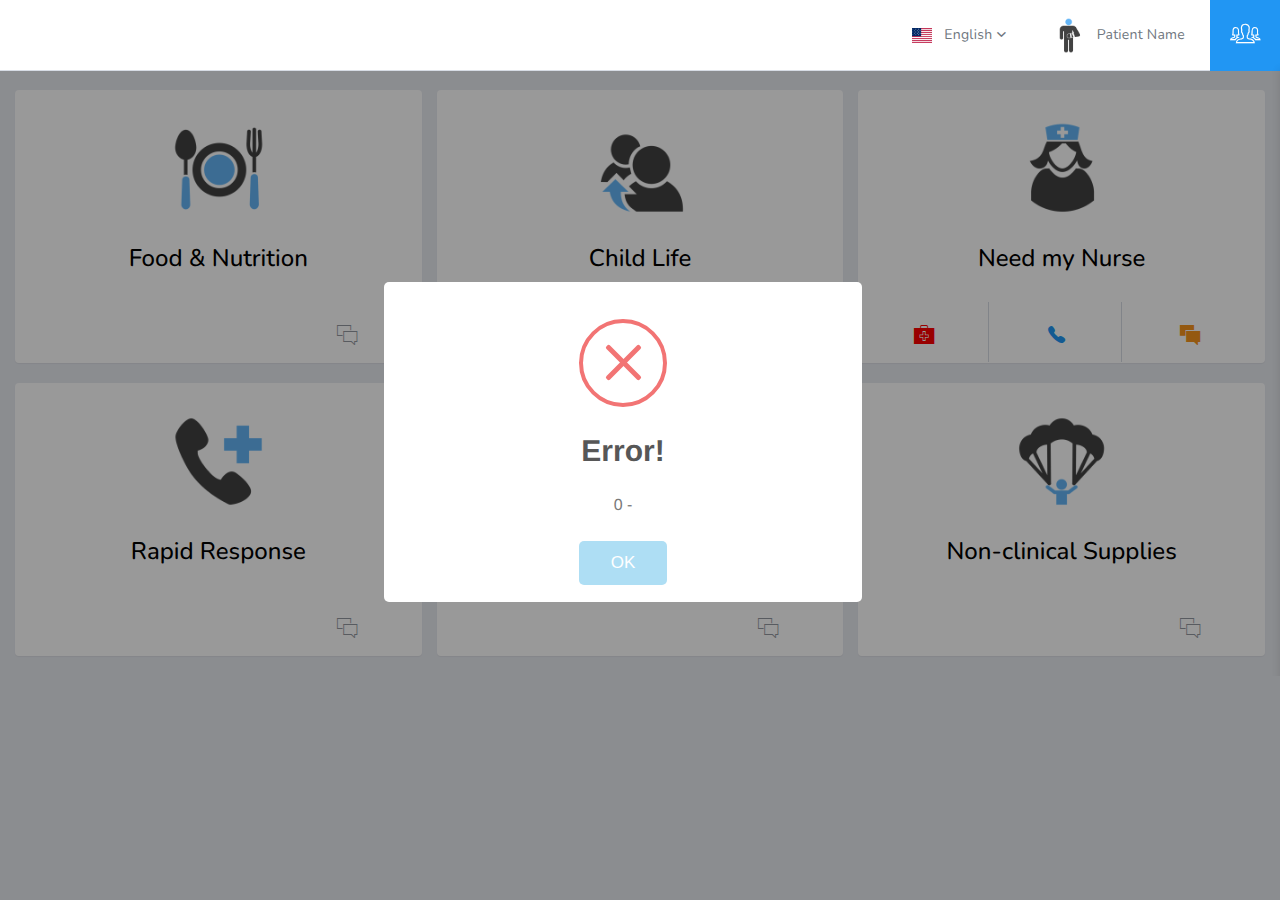
==== src/main/webapp/index.html @ 3b022848 "Patient Bracelet" ====
<!DOCTYPE html>
<html lang="en">
<head>
  <meta charset="utf-8">
  <meta http-equiv="X-UA-Compatible" content="IE=edge"> 
  <meta name="viewport" content="width=device-width, initial-scale=1, maximum-scale=1, user-scalable=0"/> <!--320-->

  <title>HLS App</title>

  <!-- <link rel="shortcut icon" href="images/favicon.ico" type="image/x-icon">
  <link rel="icon" href="images/favicon.ico" type="image/x-icon"> -->
  <!-- Bootstrap CSS -->

  
        <!-- Hammer reload -->
          <script>
            // setInterval(function(){
            //   try {
            //     if(typeof ws != 'undefined' && ws.readyState == 1){return true;}
            //     ws = new WebSocket('ws://'+(location.host || 'localhost').split(':')[0]+':35353')
            //     ws.onopen = function(){ws.onclose = function(){document.location.reload()}}
            //     ws.onmessage = function(){
            //       var links = document.getElementsByTagName('link'); 
            //         for (var i = 0; i < links.length;i++) { 
            //         var link = links[i]; 
            //         if (link.rel === 'stylesheet' && !link.href.match(/typekit/)) { 
            //           href = link.href.replace(/((&|\?)hammer=)[^&]+/,''); 
            //           link.href = href + (href.indexOf('?')>=0?'&':'?') + 'hammer='+(new Date().valueOf());
            //         }
            //       }
            //     }
            //   }catch(e){}
            // }, 1000)
          </script>
        <!-- /Hammer reload -->
      

<link rel='stylesheet' href='assets/css/bootstrap.min.css'>
<link rel='stylesheet' href='assets/css/material.css'>
<link rel='stylesheet' href='assets/css/style.css'>
<link rel='stylesheet' href='assets/css/sweet-alerts/sweetalert.css'>
<link rel='stylesheet' href='assets/css/override.css'>

  <script src='assets/js/jquery.js'></script>
<script src='assets/js/app.js'></script>
  <script>
    jQuery(window).load(function () {
      $('.piluku-preloader').addClass('hidden');
    });
  </script>
</head>
<body class="" >
  <div class="piluku-preloader text-center">
  <!-- <div class="progress">
      <div class="indeterminate"></div>
  </div> -->
  <div class="loader">Loading...</div>
</div>
<div class="wrapper fixed-top-bar">

  

<!-- left-bar -->
<!-- -->
<div class="content no-bar" id="content">
	
	<div class="overlay"></div>			
	
	<div class="top-bar">
		<nav class="navbar navbar-default top-bar navbar-fixed-top">
			<ul class="nav navbar-nav navbar-right top-elements">
				<li class="piluku-dropdown dropdown ">

					<a href="#"><span class="avatar-holder"><img src="images/patient-bracelet.png" alt=""></span></a>
				</li>
				<li class="piluku-dropdown dropdown">
					<a href="#" class="dropdown-toggle" data-toggle="dropdown" role="button" aria-expanded="false"><img class="flag_img" src="assets/images/flags/usa.png" alt=""> English<span class="drop-icon"><i class="ion ion-chevron-down"></i></span>
					</a>
					<ul class="dropdown-menu dropdown-piluku-menu  animated fadeInUp wow language-drop neat_drop animated" data-wow-duration="1500ms" role="menu" style="visibility: visible; animation-duration: 1500ms; animation-name: fadeInUp;">
						<li>
							<a href="#"><img class="flag_img" src="assets/images/flags/gm.gif" alt="flags"> German</a>
						</li>
						<li>
							<a href="#"><img class="flag_img" src="assets/images/flags/mexico.jpg" alt="flags">Spanish</a>
						</li>
					</ul>
				</li>

				<li class="piluku-dropdown dropdown">
        
						<ul class="dropdown-menu dropdown-piluku-menu  animated fadeInUp wow notification-drop neat_drop dropdown-right animated" data-wow-duration="1500ms" role="menu" style="visibility: visible; animation-duration: 1500ms; animation-name: fadeInUp;">
							<li>
								<a href="profile.html">
									<div class="hexagon danger">
										<span><i class="ion-ios-alarm-outline"></i></span>
									</div>
									<span class="text_info"> Take your medicine</span>
									<span class="time_info">3:30am</span>
								</a>
							</li>
							<li>
								<a href="profile.html">
									<div class="hexagon success">
										<span><i class="ion-ios-body-outline"></i></span>
									</div>
									<span class="text_info"> Nurse Jackie visited</span>
									<span class="time_info">4:30am</span>
								</a>
							</li>
							<li>
								<a href="profile.html">
									<div class="hexagon warning">
										<span><i class="ion-ios-cart-outline"></i></span>
									</div>
									<span class="text_info"> Breakfast is ready</span>
									<span class="time_info">6:07am</span>
								</a>
							</li>
							<li>
								<a href="profile.html">
									<div class="hexagon info">
										<span><i class="ion-ios-calendar-outline"></i></span>
									</div>
									<span class="text_info"> Reminder to take medicine</span>
									<span class="time_info">3:30pm</span>
								</a>
							</li>
							<li>
								<a href="profile.html">
									<div class="outline-hexagon">
										<span><i class="ion-ios-checkmark-outline"></i></span>
									</div>
									<span class="text_info"> Checkout paperwork</span>
									<span class="time_info">1:30pm</span>
								</a>
							</li>
							<li>
								<a href="profile.html" class="last_info">See all notifications</a>
							</li>
		
						</ul>
					</li>
			
				<li class="piluku-dropdown dropdown ">
					<!-- @todo Change design here, its bit of odd or not upto usable -->

					<a href="#" class="dropdown-toggle avatar_width" data-toggle="dropdown" role="button" aria-expanded="true"><span class="avatar-holder"><img src="images/patient.png" alt=""></span><span class="avatar_info">Patient Name</span><span class="drop-icon"><!-- <i class="ion ion-chevron-down"></i> --></span></a>
					<ul class="dropdown-menu dropdown-piluku-menu  animated fadeInUp wow avatar_drop neat_drop dropdown-right animated" data-wow-duration="1500ms" role="menu" style="visibility: visible; animation-duration: 1500ms; -webkit-animation-duration: 1500ms; animation-name: fadeInUp; -webkit-animation-name: fadeInUp;">
						<li>
							<a href="profile.html"> <i class="ion-android-settings"></i>Settings</a>
						</li>
						<li>
							<a href="lock-screen.html" class="logout_button"><i class="ion-power"></i>Logout</a>
						</li>   
					</ul>
				</li>
				
			<li class="chat_btn">
				<a href="#" class="right-bar-toggle flatRed">
					<i class="ion-ios-people-outline"></i>                              
				</a>
			</li>				
				
				
			</ul>
		</nav>		
	</div>
	
	<div class="main-content" id="main-content">
		<!-- Write your HTML! -->


	</div>

</div>  

	<!-- RIGHT BAR -->

	<div class="side-bar right-bar ">
		<div class="contacts">
			<div class="col col-md-12">
				<ul class="tabs">
					<li class="tab col-md-3"><a href="#test1" class="active">Chat</a></li>
					<li class="tab col-md-3"><a href="#test2">Settings</a></li>
					<li class="tab col-md-3"><a href="#test3">Messages</a></li>
				</ul>
			</div>
			<div class="content-holder">
				<div id="test1" class="col-md-12 no_padding">					
					<div class="panel-body no_padding">
						<div class="panel-group piluku-accordion piluku-accordion-two" id="accordionOne" role="tablist" aria-multiselectable="true">
							<div class="panel panel-default">
								<div class="panel-heading" role="tab" id="headingModalOne">
									<h4 class="panel-title">
										<a class="collapsed" data-toggle="collapse" data-parent="#accordionOne" href="#collapseModalOne" aria-expanded="true" aria-controls="collapseOne">
											Online <i class="chevron ti-angle-down"></i>
										</a>
									</h4>
								</div>
								<div id="collapseModalOne" class="panel-collapse collapse in" role="tabpanel" aria-labelledby="headingOne">
									<div class="panel-body no_padding">
										<ul class="list-group contacts-list">
											<li class="list-group-item">
												<a href="#">
													<div class="avatar">
														<img src="assets/images/avatar/one.png" alt="">
													</div>
													<span class="name">Nurse Jackie</span>
													<i class="ion ion-record online"></i>
												</a>
											</li>
											<li class="list-group-item">
												<a href="#">
													<div class="avatar">
														<img src="assets/images/avatar/two.png" alt="">
													</div>
													<span class="name">Nurse Peter</span>
													<i class="ion ion-record online"></i>
												</a>
											</li>
											<li class="list-group-item">
												<a href="#">
													<div class="avatar">
														<img src="assets/images/avatar/three.png" alt="">
													</div>
													<span class="name">Nurse Jake</span>
													<i class="ion ion-record online"></i>
												</a>
											</li>
											<li class="list-group-item">
												<a href="#">
													<div class="avatar">
														<img src="assets/images/avatar/four.png" alt="">
													</div>
													<span class="name">Nurse Mary</span>
													<i class="ion ion-record online"></i>
												</a>
											</li>
										</ul>	
									</div>
								</div>
							</div>
							<div class="panel panel-default">
								<div class="panel-heading" role="tab" id="headingModalTwo">
									<h4 class="panel-title">
										<a data-toggle="collapse" data-parent="#accordionOne" href="#collapseModalTwo" aria-expanded="false" aria-controls="collapseTwo">
											offline
										</a>
									</h4>
								</div>
								<div id="collapseModalTwo" class="panel-collapse collapse " role="tabpanel" aria-labelledby="headingTwo">
									
									<div class="panel-body no_padding">
										<ul class="list-group contacts-list">
											<li class="list-group-item">
												<a href="#">
													<div class="avatar">
														<img src="assets/images/avatar/one.png" alt="">
													</div>
													<span class="name">Nurse Smith</span>
													<i class="ion ion-record offline"></i>
												</a>
											</li>
											<li class="list-group-item">
												<a href="#">
													<div class="avatar">
														<img src="assets/images/avatar/two.png" alt="">
													</div>
													<span class="name">Nurse Williams</span>
													<i class="ion ion-record offline"></i>
												</a>
											</li>
											<li class="list-group-item">
												<a href="#">
													<div class="avatar">
														<img src="assets/images/avatar/three.png" alt="">
													</div>
													<span class="name">Nurse Roberts</span>
													<i class="ion ion-record offline"></i>
												</a>
											</li>
										</ul>	
									</div>
									
								</div>
							</div>
							<div class="panel panel-default">
								<div class="panel-heading" role="tab" id="headingModalThree">
									<h4 class="panel-title">
										<a class="collapsed" data-toggle="collapse" data-parent="#accordionOne" href="#collapseModalThree" aria-expanded="false" aria-controls="collapseThree">
											Away
										</a>
									</h4>
								</div>
								<div id="collapseModalThree" class="panel-collapse collapse" role="tabpanel" aria-labelledby="headingThree">									
									<div class="panel-body no_padding">
										<ul class="list-group contacts-list">
											<li class="list-group-item">
												<a href="#">
													<div class="avatar">
														<img src="assets/images/avatar/one.png" alt="">
													</div>
													<span class="name">Richards carlson</span>
													<i class="ion ion-record away"></i>
												</a>
											</li>
											<li class="list-group-item">
												<a href="#">
													<div class="avatar">
														<img src="assets/images/avatar/two.png" alt="">
													</div>
													<span class="name">Firing Arc</span>
													<i class="ion ion-record away"></i>
												</a>
											</li>
											<li class="list-group-item">
												<a href="#">
													<div class="avatar">
														<img src="assets/images/avatar/three.png" alt="">
													</div>
													<span class="name">strapzen</span>
													<i class="ion ion-record away"></i>
												</a>
											</li>
											<li class="list-group-item">
												<a href="#">
													<div class="avatar">
														<img src="assets/images/avatar/four.png" alt="">
													</div>
													<span class="name">Reeves</span>
													<i class="ion ion-record away"></i>
												</a>
											</li>
											<li class="list-group-item">
												<a href="#">
													<div class="avatar">
														<img src="assets/images/avatar/five.png" alt="">
													</div>
													<span class="name">Bootstrap Guru</span>
													<i class="ion ion-record away"></i>
												</a>
											</li>
											<li class="list-group-item">
												<a href="#">
													<div class="avatar">
														<img src="assets/images/avatar/six.png" alt="">
													</div>
													<span class="name">Carlson</span>
													<i class="ion ion-record away"></i>
												</a>
											</li>
											<li class="list-group-item">
												<a href="#">
													<div class="avatar">
														<img src="assets/images/avatar/seven.png" alt="">
													</div>
													<span class="name">Paris hilton</span>
													<i class="ion ion-record away"></i>
												</a>
											</li>
											<li class="list-group-item">
												<a href="#">
													<div class="avatar">
														<img src="assets/images/avatar/eight.png" alt="">
													</div>
													<span class="name">Henry Richards</span>
													<i class="ion ion-record away"></i>
												</a>
											</li>
											<li class="list-group-item">
												<a href="#">
													<div class="avatar">
														<img src="assets/images/avatar/nine.png" alt="">
													</div>
													<span class="name">Richie Rich</span>
													<i class="ion ion-record away"></i>
												</a>
											</li>
										</ul>	
									</div>
								</div>
							</div>
						</div>	
					</div> 
				</div>
				<div id="test3" class="col-md-12 no_padding">
					<div class="heading no_border_bottom">
						Todays
						<div class="left"><a href="#"><i class="ion-android-refresh"></i></a></div>
						<div class="right"><a href="#"><i class="ion-gear-a"></i></a></div>						
					</div>
					<div class="list-group message-list">
						<a href="#" class="list-group-item">
							<h4 class="list-group-item-heading">henry richards</h4>
							<p class="list-group-item-text">has pushed all the code to github and saved some fixes too..</p>
						</a>
						<a href="#" class="list-group-item">
							<h4 class="list-group-item-heading">mary </h4>
							<p class="list-group-item-text">Lorem ipsum dolor sit amet, consectetur adipisicing elit. Architecto accusamus officiis vero magnam amet, quas corru</p>
						</a>							
					</div>	
					<div class="heading no_border_bottom">
						june 15 1990
						<div class="left"><a href="#"><i class="ion-android-refresh"></i></a></div>
						<div class="right"><a href="#"><i class="ion-gear-a"></i></a></div>						
					</div>
					<div class="list-group message-list">
						<a href="#" class="list-group-item">
							<h4 class="list-group-item-heading">henry richards</h4>
							<p class="list-group-item-text">Lorem ipsum dolor sit amet, consectetur adipisicing elit. Architecto accusamus officiis vero magnam amet, quas corru</p>
						</a>
						<a href="#" class="list-group-item">
							<h4 class="list-group-item-heading">mary </h4>
							<p class="list-group-item-text">Lorem ipsum dolor sit amet, consectetur adipisicing elit. Architecto accusamus officiis vero magnam amet, quas corru</p>
						</a>							
					</div>	
				</div>
			</div>
			<!-- content_holder -->
		</div>
	</div>
	<!-- END RIGHT BAR -->

<!-- 
MODALS
 -->

	<!-- Responsive Modal -->
	<div class="modal fade" id="responsivemodal" tabindex="-1" role="dialog" aria-labelledby="myModalLabel" aria-hidden="true">
		<div class="modal-dialog">
			<div class="modal-content">
				<div class="modal-header">
					<button type="button" class="close" data-dismiss="modal" aria-label="Close"><span aria-hidden="true" class="ti-close"></span></button>
					<h4 class="modal-title" id="myModalLabel5">Need my nurse</h4>
				</div>
				<div class="modal-body">
					<div class="row">
						<div class="col-md-12 col-s-12 col-xs-12">
							<div class="responsive-bottom">
								<textarea name="question" class="form-control text-area" rows="20" placeholder="Type your Question" id="nurse-question"></textarea>
							</div>
						</div>
					</div>
					<br><br>
				<div class="modal-footer">
					<button type="button" class="btn btn-default" data-dismiss="modal">Close</button>
					<button type="button" class="btn btn-primary" id="submit-need-my-nurse"  data-dismiss="modal">Submit</button>
				</div>
			</div>
		</div>
	</div>
</div>
<!-- 
END MODALS
 -->

</div>
<!-- wrapper -->

<script src='assets/js/jquery-ui-1.10.3.custom.min.js'></script>
<script src='assets/js/bootstrap.min.js'></script>
<script src='assets/js/jquery.nicescroll.min.js'></script>
<script src='assets/js/wow.min.js'></script>
<script src='assets/js/jquery.loadmask.min.js'></script>
<script src='assets/js/jquery.accordion.js'></script>
<script src='assets/js/materialize.js'></script>
<script src='assets/js/core.js'></script>
<script src='assets/js/sweet-alert/sweetalert.min.js'></script>

<script src="assets/js/jquery.countTo.js"></script>

</body>
</html>
---- src/main/webapp/assets/css/material.css ----
@font-face {
  font-family: "Material-Design-Icons";
  src: url(../fonts/material-design-icons/Material-Design-Icons.eot);
  src: url(../fonts/material-design-icons/Material-Design-Icons.eot?#iefix) format("embedded-opentype"), url(../fonts/material-design-icons/Material-Design-Icons.woff) format("woff"), url(../fonts/material-design-icons/Material-Design-Icons.ttf) format("truetype"), url(../fonts/material-design-icons/Material-Design-Icons.svg#Material-Design-Icons) format("svg");
  font-weight: normal;
  font-style: normal; }

[class^="mdi-"], [class*=" mdi-"] {
  font-family: "Material-Design-Icons";
  speak: none;
  font-style: normal;
  font-weight: normal;
  font-variant: normal;
  text-transform: none;
  /* Better Font Rendering =========== */
  -webkit-font-smoothing: antialiased;
  -moz-osx-font-smoothing: grayscale; }


.mdi-navigation-close:before {
  content: "\e89c"; }

  .mdi-navigation-more-vert:before {
  content: "\e8a3"; }


.card-panel {
  padding: 20px;
  margin: 0.5rem 0 1rem 0;
  -webkit-border-radius: 2px;
  -moz-border-radius: 2px;
  border-radius: 2px;
  background-clip: padding-box;
  background-color: #fff; }

.card {
  position: relative;
  overflow: hidden;
  margin: 0.5rem 0 1rem 0;
  background-color: #fff;
  -webkit-box-sizing: border-box;
  -moz-box-sizing: border-box;
  box-sizing: border-box;
  -webkit-border-radius: 2px;
  -moz-border-radius: 2px;
  border-radius: 2px;
  background-clip: padding-box; }
  .card .card-title {
    color: #fff;
    font-size: 24px;
    font-weight: 300; }
    .card .card-title.activator {
      cursor: pointer; }
  .card a {
    color: #ffab40;
    margin-right: 20px;
    -webkit-transition: color 0.3s ease;
    -moz-transition: color 0.3s ease;
    -o-transition: color 0.3s ease;
    -ms-transition: color 0.3s ease;
    transition: color 0.3s ease;
    text-transform: uppercase; }
    .card a:hover {
      color: #ffd8a6; }
  .card.small, .card.medium, .card.large {
    position: relative; }
    .card.small .card-image, .card.medium .card-image, .card.large .card-image {
      overflow: hidden; }
    .card.small .card-content, .card.medium .card-content, .card.large .card-content {
      overflow: hidden; }
    .card.small .card-action, .card.medium .card-action, .card.large .card-action {
      position: absolute;
      bottom: 0;
      left: 0;
      right: 0; }
  .card.small {
    height: 300px; }
    .card.small .card-image {
      height: 150px; }
    .card.small .card-content {
      height: 150px; }
  .card.medium {
    height: 400px; }
    .card.medium .card-image {
      height: 250px; }
    .card.medium .card-content {
      height: 150px; }
  .card.large {
    height: 500px; }
    .card.large .card-image {
      height: 330px; }
    .card.large .card-content {
      height: 170px; }
  .card .card-image {
    position: relative; }
    .card .card-image img {
      -webkit-border-radius: 2px 2px 0 0;
      -moz-border-radius: 2px 2px 0 0;
      border-radius: 2px 2px 0 0;
      background-clip: padding-box;
      position: relative;
      left: 0;
      right: 0;
      top: 0;
      bottom: 0;
      width: 100%; }
    .card .card-image .card-title {
      position: absolute;
      bottom: 0;
      left: 0;
      padding: 20px; }
  .card .card-content {
    padding: 20px;
    -webkit-border-radius: 0 0 2px 2px;
    -moz-border-radius: 0 0 2px 2px;
    border-radius: 0 0 2px 2px;
    background-clip: padding-box;
    -webkit-box-sizing: border-box;
    -moz-box-sizing: border-box;
    box-sizing: border-box; }
    .card .card-content p {
      margin: 0;
      color: inherit; }
    .card .card-content .card-title {
      line-height: 48px; }
  .card .card-action {
    border-top: 1px solid rgba(160, 160, 160, 0.2);
    padding: 20px; }
  .card .card-reveal {
    padding: 20px;
    position: absolute;
    background-color: #FFF;
    width: 100%;
    overflow-y: auto;
    top: 100%;
    height: 100%;
    z-index: 1;
    -webkit-box-sizing: border-box;
    -moz-box-sizing: border-box;
    box-sizing: border-box; }
    .card .card-reveal .card-title {
      cursor: pointer;
      display: block; }

#toast-container {
  display: block;
  position: fixed;
  z-index: 1001; }
  @media only screen and (max-width : 600px) {
    #toast-container {
      min-width: 100%;
      bottom: 0%; } }
  @media only screen and (min-width : 601px) and (max-width : 992px) {
    #toast-container {
      min-width: 30%;
      left: 5%;
      bottom: 7%; } }
  @media only screen and (min-width : 993px) {
    #toast-container {
      min-width: 8%;
      top: 10%;
      right: 7%; } }


.tabs {
  position: relative;
  height: 48px;
  background-color: #FFF;
  margin: 0 auto;
  width: 100%;
  white-space: nowrap; 
  padding: 0px;
}
  .tabs li.tab {
    display: block;
    float: left;
    text-align: center;
    background-color: #fff;
    line-height: 48px;
    height: 48px;
    padding: 0 20px;
    margin: 0;
    text-transform: uppercase;
    letter-spacing: 0.8px;
    width: 15%; }
    .tabs li.tab a {
      color: #ee6e73;
      display: block;
      text-decoration: none;
      width: 100%;
      height: 100%;
      -webkit-transition: color 0.28s ease;
      -moz-transition: color 0.28s ease;
      -o-transition: color 0.28s ease;
      -ms-transition: color 0.28s ease;
      transition: color 0.28s ease; 
      color: #9398a0;
    }
      .tabs li.tab a:hover {
        color: #2196F3; }
        .tabs li.tab a.active {
        color: #2196F3; }
  .tabs .indicator {
    position: absolute;
    bottom: 0;
    height: 2px;
    background-color: #2196F3;
    will-change: left, right; }

ul.tabs li.tab {
  padding: 0; }


    




/*!
 * Waves v0.6.0
 * http://fian.my.id/Waves
 *
 * Copyright 2014 Alfiana E. Sibuea and other contributors
 * Released under the MIT license
 * https://github.com/fians/Waves/blob/master/LICENSE
 */
.waves-effect {
  position: relative;
  cursor: pointer;
  display: inline-block;
  overflow: hidden;
  -webkit-user-select: none;
  -moz-user-select: none;
  -ms-user-select: none;
  user-select: none;
  -webkit-tap-highlight-color: transparent;
  vertical-align: middle;
  z-index: 1;
  will-change: opacity, transform;
  -webkit-transition: all 0.3s ease-out;
  -moz-transition: all 0.3s ease-out;
  -o-transition: all 0.3s ease-out;
  -ms-transition: all 0.3s ease-out;
  transition: all 0.3s ease-out; }
  .waves-effect .waves-ripple {
    position: absolute;
    border-radius: 50%;
    width: 20px;
    height: 20px;
    margin-top: -10px;
    margin-left: -10px;
    opacity: 0;
    background: rgba(0, 0, 0, 0.2);
    -webkit-transition: all 0.7s ease-out;
    -moz-transition: all 0.7s ease-out;
    -o-transition: all 0.7s ease-out;
    -ms-transition: all 0.7s ease-out;
    transition: all 0.7s ease-out;
    -webkit-transition-property: -webkit-transform, opacity;
    -moz-transition-property: -moz-transform, opacity;
    -o-transition-property: -o-transform, opacity;
    transition-property: transform, opacity;
    -webkit-transform: scale(0);
    -moz-transform: scale(0);
    -ms-transform: scale(0);
    -o-transform: scale(0);
    transform: scale(0);
    pointer-events: none; }
  .waves-effect.waves-light .waves-ripple {
    background-color: rgba(255, 255, 255, 0.45); }
  .waves-effect.waves-red .waves-ripple {
    background-color: rgba(244, 67, 54, 0.7); }
  .waves-effect.waves-yellow .waves-ripple {
    background-color: rgba(255, 235, 59, 0.7); }
  .waves-effect.waves-orange .waves-ripple {
    background-color: rgba(255, 152, 0, 0.7); }
  .waves-effect.waves-purple .waves-ripple {
    background-color: rgba(156, 39, 176, 0.7); }
  .waves-effect.waves-green .waves-ripple {
    background-color: rgba(76, 175, 80, 0.7); }
  .waves-effect.waves-teal .waves-ripple {
    background-color: rgba(0, 150, 136, 0.7); }

.waves-notransition {
  -webkit-transition: none !important;
  -moz-transition: none !important;
  -o-transition: none !important;
  -ms-transition: none !important;
  transition: none !important; }

.waves-circle {
  -webkit-transform: translateZ(0);
  -moz-transform: translateZ(0);
  -ms-transform: translateZ(0);
  -o-transform: translateZ(0);
  transform: translateZ(0);
  -webkit-mask-image: -webkit-radial-gradient(circle, white 100%, black 100%); }

.waves-input-wrapper {
  border-radius: 0.2em;
  vertical-align: bottom; }
  .waves-input-wrapper .waves-button-input {
    position: relative;
    top: 0;
    left: 0;
    z-index: 1; }

.waves-circle {
  text-align: center;
  width: 2.5em;
  height: 2.5em;
  line-height: 2.5em;
  border-radius: 50%;
  -webkit-mask-image: none; }

.waves-block {
  display: block; }

/* Firefox Bug: link not triggered */
a.waves-effect .waves-ripple {
  z-index: -1; }
---- src/main/webapp/assets/css/style.css ----
@import url(http://fonts.googleapis.com/css?family=Nunito:400,300);
/************theme fonts********************/
/***********************theme colors*****************************/
/*****************theme parametres*******************/
/*sidebar-parametres*/
@import 'jquery-ui-1.10.3.custom.css';
/* Demo  Icons  @Font Awesome
---------------------------------------------------------------------------------------------- */
@import 'themify-icons.css';
@import 'simple-line-icons.css';
@import 'animate.css';
@import 'select2.css';
@import 'ionicons.min.css';
@import 'font-awesome.min.css';
@import 'gritter/jquery.gritter.css';
@import 'chartist/chartist.min.css';
@import 'nvd3.css';
@import 'maps-custom.css';
@import 'forms.css';
@import 'mail.css';
@import 'portlets.css';
@import 'multi-select.css';
@import 'bootstrap-datepicker3.css';
@import 'bootstrap-datepicker3.standalone.css';
@import 'bootstrap-colorpicker.css';
@import 'buttons.css';
@import 'pagination.css';
@import 'tabs-accordions.css';
@import 'animation-custom.css';
@import 'popovers-tooltips.css';
@import 'modals.css';
@import 'carousel.css';
@import 'infoboxes.css';
@import 'right-sidebar.css';
@import 'basic-tables.css';
@import 'invoice.css';
@import 'pricing.css';
@import 'timeline.css';
@import 'profile.css';
@import 'gallery.css';
@import 'misc.css';
@import 'bic_calendar.css';
@import 'widgets.css';
@import 'weather.css';
.demo-icons {
  margin-top: 22px;
}
.demo-icons .fa-hover {
  display: block;
  color: #9398a0;
  line-height: 32px;
  height: 32px;
  padding-left: 10px;
  border-radius: 4px;
}
.demo-icons .fa-hover:hover {
  cursor: pointer;
}
.demo-icons .fa-hover i {
  width: 32px;
  font-size: 16px;
  display: inline-block;
  text-align: right;
  margin-right: 10px;
  color: #2196f3;
}
.demo-icons .fa-hover:hover {
  background-color: #f9f9f9;
  color: #d7dce5;
  text-decoration: none;
}
.demo-icons .fa-hover:hover i {
  font-size: 24px;
  vertical-align: -6px;
}
.demo-icons .fa-hover:hover .text-muted {
  color: #bbe2d5;
}
/* Demo  Icons  @Font Awesome
---------------------------------------------------------------------------------------------- */
.fontawesome-icon-list {
  margin-top: 22px;
}
.fontawesome-icon-list .fa-hover {
  display: block;
  color: #9398a0;
  line-height: 32px;
  height: 32px;
  padding-left: 10px;
  border-radius: 4px;
}
.fontawesome-icon-list .fa-hover:hover {
  cursor: pointer;
}
.fontawesome-icon-list .fa-hover .fa,
.fontawesome-icon-list .fa-hover i {
  width: 32px;
  font-size: 14px;
  display: inline-block;
  text-align: right;
  margin-right: 10px;
  color: #2196f3;
}
.fontawesome-icon-list .fa-hover:hover {
  background-color: #f9f9f9;
  color: #d7dce5;
  text-decoration: none;
}
.fontawesome-icon-list .fa-hover:hover .fa,
.fontawesome-icon-list .fa-hover:hover i {
  font-size: 28px;
  vertical-align: -6px;
}
.fontawesome-icon-list .fa-hover:hover .text-muted {
  color: #bbe2d5;
}
.icon-show .fa-2x {
  font-size: 2em;
}
.icon-show .fa-3x {
  font-size: 4em;
}
.icon-show .fa-4x {
  font-size: 7em;
}
.icon-show .fa-5x {
  font-size: 12em;
}
.icon-show .fa-6x {
  font-size: 20em;
}
/****************************************************
				TABLE OF CONTENTS
*****************************************************
01. body
02. left-bar
03. content
04. wrapper
04. top-bar
05. global styles
06. media styles

****************************************************/
.mCSB_inside > .mCSB_container {
  margin-right: 0 !important;
}
a:focus,
a:active,
button::-moz-focus-inner,
input[type="reset"]::-moz-focus-inner,
input[type="button"]::-moz-focus-inner,
input[type="submit"]::-moz-focus-inner,
select::-moz-focus-inner,
input[type="file"] > input[type="button"]::-moz-focus-inner {
  border: 0;
  outline: 0;
}
.left-bar::-webkit-scrollbar-track,
.side-bar::-webkit-scrollbar-track {
  -webkit-box-shadow: inset 0 0 6px rgba(0, 0, 0, 0.3);
  background-color: #F5F5F5;
}
.left-bar::-webkit-scrollbar,
.side-bar::-webkit-scrollbar {
  width: 4px;
  background-color: #F5F5F5;
}
.left-bar::-webkit-scrollbar-thumb,
.side-bar::-webkit-scrollbar-thumb {
  background-color: #555555;
  border: 2px solid #555555;
  border-radius: 10px;
}
body,
html {
  font-family: 'Nunito', sans-serif;
  font-weight: 300;
  font-size: 14px;
  margin: 0;
  padding: 0;
  overflow-x: hidden;
  overflow-y: auto;
  background-color: #e8ebf1;
  text-rendering: optimizeLegibility;
  text-rendering: geometricPrecision;
  font-smooth: always;
  font-smoothing: antialiased;
  -moz-font-smoothing: antialiased;
  -webkit-font-smoothing: antialiased;
  -webkit-font-smoothing: subpixel-antialiased;
  min-height: 100%;
}
.navbar-collapse {
  padding: 0;
}
.wrapper {
  position: relative;
  overflow: hidden;
/*   min-height: 1200px; */
}
.wrapper.fixed-top-bar .top-bar {
  position: fixed;
}
.wrapper.fixed-top-bar .main-content {
  padding-top: 90px;
}
.left-bar,
.side-bar {
  position: fixed;
  height: 100%;
  width: 266px;
  background-color: #ffffff;
  display: block;
  float: left;
  box-shadow: 0px 0px 8px 1px rgba(0, 0, 0, 0.1);
  -webkit-transition: all 200ms ease-out;
  /* Android 2.1+, Chrome 1-25, iOS 3.2-6.1, Safari 3.2-6  */
  -moz-transition: all 200ms ease-out;
  /* Android 2.1+, Chrome 1-25, iOS 3.2-6.1, Safari 3.2-6  */
  transition: all 200ms ease-out;
  /* Chrome 26, Firefox 16+, iOS 7+, IE 10+, Opera, Safari 6.1+  */
  overflow-y: auto;
}
.left-bar.right-bar-menu,
.side-bar.right-bar-menu {
  float: right;
  right: 0;
}
.left-bar.right-bar-menu .menu-parent,
.side-bar.right-bar-menu .menu-parent {
  padding-right: 0;
}
.left-bar.right-bar-menu .menu-parent .icon,
.side-bar.right-bar-menu .menu-parent .icon {
  float: left;
  margin-top: 13px;
}
.left-bar.right-bar-menu .menu-parent .chevron,
.side-bar.right-bar-menu .menu-parent .chevron {
  float: right;
  display: inline-block;
}
.left-bar.right-bar-menu .menu-parent span,
.side-bar.right-bar-menu .menu-parent span {
  padding-right: 30px;
}
.left-bar.right-bar-menu .menu-parent .drop-indicator,
.side-bar.right-bar-menu .menu-parent .drop-indicator {
  position: absolute;
  left: 0;
}
.left-bar.static-bar,
.side-bar.static-bar {
  position: absolute;
  display: block;
  display: table-cell;
  height: 100%;
}
.left-bar.static-bar .admin-logo,
.side-bar.static-bar .admin-logo {
  position: relative !important;
}
.left-bar.static-bar .menu-parent,
.side-bar.static-bar .menu-parent {
  padding-top: 0;
}
.left-bar.static-bar .menu-parent i.chevron,
.side-bar.static-bar .menu-parent i.chevron {
  line-height: 52px !important;
  /*float: right !important;*/
}
.left-bar.right-bar,
.side-bar.right-bar {
  float: right !important;
  right: -266px;
  top: 70px;
}
.left-bar.right-bar.left-layout,
.side-bar.right-bar.left-layout {
  float: left !important;
  left: -266px;
}
.left-bar .admin-logo,
.side-bar .admin-logo {
  background-color: #2196f3;
  min-height: 70px;
  padding-left: 15px;
  position: fixed !important;
  width: 266px;
  z-index: 999;
  -webkit-transition: all 200ms ease-out;
  /* Android 2.1+, Chrome 1-25, iOS 3.2-6.1, Safari 3.2-6  */
  -moz-transition: all 200ms ease-out;
  /* Android 2.1+, Chrome 1-25, iOS 3.2-6.1, Safari 3.2-6  */
  transition: all 200ms ease-out;
  /* Chrome 26, Firefox 16+, iOS 7+, IE 10+, Opera, Safari 6.1+  */
}
.left-bar .admin-logo .logo-holder,
.side-bar .admin-logo .logo-holder {
  width: 100px;
  padding-top: 25px;
}
.left-bar .admin-logo .logo-holder .logo,
.side-bar .admin-logo .logo-holder .logo {
  width: 100%;
}
.left-bar .admin-logo a.menu-bar,
.side-bar .admin-logo a.menu-bar {
  color: black;
  font-size: 30px;
  display: inline-block;
  width: 80px;
  position: absolute;
  right: 0;
  height: 100%;
  background-color: #0c82df;
  text-align: center;
  color: #FFFFFF;
  padding-top: 15px;
  text-decoration: none;
}
.left-bar .menu-parent,
.side-bar .menu-parent {
  padding-top: 70px;
}
.left-bar .menu-parent li.current a,
.side-bar .menu-parent li.current a {
  color: #2196f3;
}
.left-bar .menu-parent li.header,
.side-bar .menu-parent li.header {
  padding: 5px 20px;
  background: #f2f4f7;
  color: #707780;
  text-transform: capitalize;
}
.left-bar .menu-parent.header-style > li,
.side-bar .menu-parent.header-style > li {
  border-bottom-width: 0;
}
.left-bar .menu-parent > li,
.side-bar .menu-parent > li {
  display: block;
  border-bottom: 1px solid #e9ecf2;
}
.left-bar .menu-parent > li.submenu ul,
.side-bar .menu-parent > li.submenu ul {
  padding-left: 20px ;
}
.left-bar .menu-parent > li a,
.side-bar .menu-parent > li a {
  padding-left: 20px;
  padding-right: 20px;
  display: inline-block;
  height: 50px;
  width: 100%;
  line-height: 50px;
  text-decoration: none;
  font-size: 14px;
  font-weight: 300;
  color: #707780;
  position: relative;
}
.left-bar .menu-parent > li a:hover,
.side-bar .menu-parent > li a:hover {
  /*background-color: lighten(@primary-color,42%);*/
  background-color: #f6f7fa;
}
.left-bar .menu-parent > li a i,
.side-bar .menu-parent > li a i {
  padding-right: 20px;
  font-size: 18px;
  color: #0a6ebd;
}
.left-bar .menu-parent > li a .drop-indicator,
.side-bar .menu-parent > li a .drop-indicator {
  top: 0;
  line-height: 30px !important;
  height: 25px;
}
.left-bar .menu-parent > li a i.chevron,
.side-bar .menu-parent > li a i.chevron,
.left-bar .menu-parent > li a i.drop-indicator,
.side-bar .menu-parent > li a i.drop-indicator {
  font-size: 10px;
  color: #707780;
  line-height: 52px;
  float: right;
}
.left-bar .menu-parent > li ul > li,
.side-bar .menu-parent > li ul > li {
  padding-left: 40px;
  border-bottom-width: 0;
  position: relative;
}
.left-bar .menu-parent > li ul > li a,
.side-bar .menu-parent > li ul > li a {
  padding-left: 20px;
}
.left-bar .menu-parent > li ul > li:before,
.side-bar .menu-parent > li ul > li:before {
  content: '';
  width: 0;
  height: 100%;
  position: absolute;
  border-left: 1px solid #d7dce5;
  top: 0;
  left: 10px;
}
.left-bar .menu-parent > li ul > li:after,
.side-bar .menu-parent > li ul > li:after {
  content: ".";
  position: absolute;
  left: 4px;
  top: -30px;
  font-size: 45px;
  color: #d7dce5;
}
.left-bar .menu-parent > li ul > li:last-child,
.side-bar .menu-parent > li ul > li:last-child {
  padding-bottom: 10px;
}
.left-bar .menu-parent > li ul > li a,
.side-bar .menu-parent > li ul > li a {
  font-size: 14px;
  height: 30px;
  line-height: 30px;
}
.left-bar .menu-parent > li ul > li li,
.side-bar .menu-parent > li ul > li li {
  padding-left: 20px;
  border-bottom-width: 0;
}
.left-bar .menu-parent > li ul > li li:last-child:before,
.side-bar .menu-parent > li ul > li li:last-child:before {
  content: '';
  width: 0;
  height: 80%;
  position: absolute;
  border-left: 1px solid #d7dce5;
  top: 0;
  left: 10px;
}
.left-bar .menu-parent > li ul > li.panel,
.side-bar .menu-parent > li ul > li.panel {
  border-bottom-width: 0;
  box-shadow: none;
  border: 0;
  border-radius: 0;
}
.left-bar .menu-parent .panel,
.side-bar .menu-parent .panel {
  margin-bottom: 0;
  box-shadow: none;
  border-radius: 0;
}
.content {
  margin-left: 266px;
  background-color: #e8ebf1;
  -webkit-transition: all 200ms ease-out;
  /* Android 2.1+, Chrome 1-25, iOS 3.2-6.1, Safari 3.2-6  */
  -moz-transition: all 200ms ease-out;
  /* Android 2.1+, Chrome 1-25, iOS 3.2-6.1, Safari 3.2-6  */
  transition: all 200ms ease-out;
  /* Chrome 26, Firefox 16+, iOS 7+, IE 10+, Opera, Safari 6.1+  */
}
.content.right-menu-enabled {
  margin-left: 0;
  margin-right: 266px;
}
.content .main-content {
  padding-left: 15px;
  padding-right: 15px;
  padding-top: 15px;
  padding-right: 30px;
}
.top-bar {
  height: 70px;
  background-color: #ffffff;
  min-height: 0;
  display: table;
  width: 100%;
  position: relative;
  border-radius: 0;
  border-left-width: 0;
  border-right-width: 0;
  border-top-width: 0;
  border-bottom: 1px solid dark-border !important;
  border-bottom-color: #d7dce5;
  z-index: 9999999;
  /*topbars dropdowns hover*/
}
.top-bar .search {
  margin-top: 15px;
  font-weight: 300;
  width: 200px;
  padding-left: 20px;
}
.top-bar .search input {
  background-color: #f2f4f7;
  background-color: transparent;
  border: none;
  border-bottom: 1px solid #d7dce5;
  outline: none;
  width: 100%;
  font-size: 1rem;
  margin: 0 0 15px 0;
  padding: 0;
  -webkit-box-shadow: none;
  -moz-box-shadow: none;
  box-shadow: none;
  -webkit-box-sizing: content-box;
  -moz-box-sizing: content-box;
  box-sizing: content-box;
  -webkit-transition: 0.3s;
  -moz-transition: 0.3s;
  -o-transition: 0.3s;
  -ms-transition: 0.3s;
  transition: 0.3s;
  font-weight: 400;
}
.top-bar .navbar-default .navbar-nav > .open > a,
.top-bar .navbar-default .navbar-nav > .open > a:focus,
.top-bar .navbar-default .navbar-nav > .open > a:hover {
  background-color: #e3f2fd;
  color: #2196f3;
}
.top-bar .navbar-default .navbar-nav > li > a:hover,
.top-bar .navbar-default .navbar-nav > li > a:active {
  background-color: #e3f2fd;
}
.top-bar nav {
  -webkit-box-shadow: none !important;
  -moz-box-shadow: none !important;
  box-shadow: none !important;
}
.top-bar .navbar-default .navbar-nav > li > a {
  background-color: #FFFFFF;
  color: #707780;
  font-family: 'Nunito', sans-serif;
}
.top-bar .navbar-nav {
  margin: 0;
  height: 70px;
  -webkit-box-shadow: none !important;
  -moz-box-shadow: none !important;
  box-shadow: none !important;
}
.top-bar .navbar {
  margin: 0;
}
.top-bar .avatar_width .avatar_info {
  max-width: 120px;
  display: inline-block;
  white-space: nowrap !important;
  float: left;
  overflow: hidden;
}
.top-bar .avatar_width .avatar-holder {
  width: 45px;
  display: inline-block;
  margin-right: 5px;
  float: left;
}
.top-bar .avatar_width .avatar-holder img {
  border-radius: 50%;
  width: 100%;
}
.top-bar .top-elements > li > a {
  height: 100%;
  line-height: 70px;
  padding: 0px 20px;
  text-decoration: none;
  cursor: pointer;
  text-align: center;
  position: relative;
  -webkit-backface-visibility: hidden;
  /* Chrome, Safari, Opera */
  backface-visibility: hidden;
}
.top-bar .top-elements .btn {
  border-width: 0 !important;
}
.top-bar .top-elements .image-holder {
  width: 45px;
  display: inline-block;
}
.top-bar .top-elements .image-holder img {
  border-radius: 50%;
  width: 100%;
  padding-right: 15px;
}
.top-bar .top-elements .icon-notification {
  font-size: 25px;
  vertical-align: top;
}
.top-bar .top-elements .info-number {
  float: none;
  color: #FFFFFF;
  min-width: 22px;
  min-height: 22px;
  border-radius: 50%;
  line-height: 22px;
  padding: 0;
  font-size: 9px;
  margin-left: -8px;
  margin-top: 5px;
  font-weight: 300;
}
.top-bar .top-elements .info-number.message {
  background-color: #2196f3;
}
.top-bar .top-elements .info-number.bell {
  background-color: #fb5d5d;
}
.hexagon {
  position: relative;
  width: 40px;
  height: 23.09px;
  background-color: #8476ba;
  margin: 11.55px 0;
  display: inline-block;
  float: left;
  margin-right: 15px;
  text-align: left;
}
.hexagon span {
  position: absolute;
  display: inline-block;
  left: 0;
  right: 0;
  color: #FFFFFF;
  font-size: 20px;
  text-align: center;
  padding-top: 1px;
}
.hexagon:before,
.hexagon:after {
  content: "";
  position: absolute;
  width: 0;
  border-left: 20px solid transparent;
  border-right: 20px solid transparent;
}
.hexagon:before {
  bottom: 100%;
  border-bottom: 11.55px solid #8476ba;
}
.hexagon:after {
  top: 100%;
  width: 0;
  border-top: 11.55px solid #8476ba;
}
.hexagon.success {
  background-color: #6fd64b;
}
.hexagon.success:before {
  bottom: 100%;
  border-bottom: 11.55px solid #6fd64b;
}
.hexagon.success:after {
  top: 100%;
  width: 0;
  border-top: 11.55px solid #6fd64b;
}
.hexagon.danger {
  background-color: #fb5d5d;
}
.hexagon.danger:before {
  bottom: 100%;
  border-bottom: 11.55px solid #fb5d5d;
}
.hexagon.danger:after {
  top: 100%;
  width: 0;
  border-top: 11.55px solid #fb5d5d;
}
.hexagon.warning {
  background-color: #f7941d;
}
.hexagon.warning:before {
  bottom: 100%;
  border-bottom: 11.55px solid #f7941d;
}
.hexagon.warning:after {
  top: 100%;
  width: 0;
  border-top: 11.55px solid #f7941d;
}
.hexagon.info {
  background-color: #5d9bfb;
}
.hexagon.info:before {
  bottom: 100%;
  border-bottom: 11.55px solid #5d9bfb;
}
.hexagon.info:after {
  top: 100%;
  width: 0;
  border-top: 11.55px solid #5d9bfb;
}
.outline-hexagon {
  position: relative;
  width: 40px;
  height: 23.09px;
  background-color: transparent;
  margin: 11.55px 0;
  border-left: solid 1px #999999;
  border-right: solid 1px #999999;
  display: inline-block;
  float: left;
  margin-right: 15px;
}
.outline-hexagon span {
  position: absolute;
  display: inline-block;
  left: 0;
  right: 0;
  color: #999999;
  font-size: 16px;
  text-align: center;
  padding-top: 3px;
}
.outline-hexagon:before,
.outline-hexagon:after {
  content: "";
  position: absolute;
  z-index: 1;
  width: 28.28px;
  height: 28.28px;
  -webkit-transform: scaleY(0.5774) rotate(-45deg);
  -ms-transform: scaleY(0.5774) rotate(-45deg);
  transform: scaleY(0.5774) rotate(-45deg);
  background-color: inherit;
  left: 4.8579px;
}
.outline-hexagon:before {
  top: -13.1421px;
  border-top: solid 1.4142px #999999;
  border-right: solid 1.4142px #999999;
}
.outline-hexagon:after {
  bottom: -14.1421px;
  border-bottom: solid 1.4142px #999999;
  border-left: solid 1.4142px #999999;
}
/************global*********/
.flatRed {
  background-color: #fb5d5d;
}
.flatBlue {
  background-color: #5d9bfb;
}
.flatOrange {
  background-color: #f7941d;
}
.flatGreen {
  background-color: #6fd64b;
}
.flatRedc {
  color: #fb5d5d !important;
}
.flatBluec {
  color: #5d9bfb !important;
}
.flatOrangec {
  color: #f7941d !important;
}
.flatGreenc {
  color: #6fd64b !important;
}
.dashboard-stats {
  background-color: #FFFFFF;
  position: relative;
  min-height: 107px;
  padding: 3px;
  padding-left: 5%;
  box-shadow: 0px 2px 6px 0px rgba(0, 0, 0, 0.1);
  -webkit-box-shadow: 0px 2px 6px 0px rgba(0, 0, 0, 0.1);
  -moz-box-shadow: 0px 2px 6px 0px rgba(0, 0, 0, 0.1);
  border-radius: 2px;
  display: table;
  width: 100%;
  margin-bottom: 10px;
}
.dashboard-stats .left {
  float: left;
  padding-top: 5px;
}
.dashboard-stats .left h3 {
  font-size: 30px;
  font-family: 'Nunito', sans-serif;
  font-weight: 300;
}
.dashboard-stats .left h4 {
  font-size: 16px;
  font-weight: 300;
  color: #9398a0;
  line-height: 24px;
}
.dashboard-stats .right {
  position: absolute;
  right: 3px;
  top: 3px;
  width: 30%;
  bottom: 3px;
  border-radius: 2px;
  font-size: 48px;
  text-align: center;
  color: #FFFFFF;
}
.dashboard-stats .right i {
  vertical-align: middle;
  line-height: 107px;
}
.list-group {
  margin-bottom: 0;
}
.list-group li {
  border-radius: 0 !important;
  border-right-width: 0 !important;
  border-left-width: 0 !important;
}
.list-group li:last-child {
  border-bottom-width: 0;
}
.nopad-right {
  padding-right: 0;
}
.light-tab {
  margin-bottom: 22px !important;
}
.light-tab .indicator {
  background-color: #d7dce5 !important;
}
.light-tab li.tab a.active {
  color: #707780 !important;
  font-weight: 400;
}
.light-tab li a {
  font-size: 12px;
}
.nicescroll-cursors {
  position: absolute;
  top: 0px;
  float: right;
  width: 5px;
  height: 604px;
  border: 1px solid rgba(255, 255, 255, 0.5);
  border-radius: 5px;
  background-color: rgba(66, 66, 66, 0.5) !important;
  background-clip: padding-box;
  z-index: 9999;
}
/*spin*/
.ion-spin {
  -webkit-transition: all 0.2s ease-in-out;
  -moz-transition: all 0.2s ease-in-out;
  -o-transition: all 0.2s ease-in-out;
  transition: all 0.2s ease-in-out;
  -webkit-animation-name: ion-spin;
  -webkit-animation-duration: 2s;
  -webkit-animation-iteration-count: infinite;
  -webkit-animation-timing-function: linear;
  -moz-animation-name: rotate;
  -moz-animation-duration: 2s;
  -moz-animation-iteration-count: infinite;
  -moz-animation-timing-function: linear;
}
@-webkit-keyframes ion-spin {
  0% {
    -webkit-transform: rotate(0deg);
    transform: rotate(0deg);
  }
  100% {
    -webkit-transform: rotate(359deg);
    transform: rotate(359deg);
  }
}
@-moz-keyframes ion-spin {
  0% {
    -moz-transform: rotate(0deg);
    transform: rotate(0deg);
  }
  100% {
    -moz-transform: rotate(359deg);
    transform: rotate(359deg);
  }
}
/**********speed up fadein*********/
@-webkit-keyframes fadeInUp {
  0% {
    opacity: 0;
    -webkit-transform: translate3d(0, 20%, 0);
    transform: translate3d(0, 20%, 0);
  }
  20% {
    opacity: 1;
    -webkit-transform: none;
    transform: none;
  }
}
@keyframes fadeInUp {
  0% {
    opacity: 0;
    -webkit-transform: translate3d(0, 20%, 0);
    -ms-transform: translate3d(0, 20%, 0);
    transform: translate3d(0, 20%, 0);
  }
  20% {
    opacity: 1;
    -webkit-transform: none;
    -ms-transform: none;
    transform: none;
  }
}
.breadcrumb {
  padding: 20px;
  border-radius: 0px;
  min-height: 50px;
  background: url("../assets/images/breadcrumbbg.png") no-repeat left top;
}
.breadcrumb li a {
  color: #FFFFFF;
}
.breadcrumb li.active {
  color: #f7941d;
}
.breadcrumb .breadcrumb-opacity {
  background-color: rgba(33, 150, 243, 0.5);
  padding: 12px;
  min-height: 50px;
  color: #ffffff;
  font-family: 'Nunito', sans-serif;
  font-size: 13px;
  font-weight: 300;
  line-height: 26px;
  letter-spacing: 0.25px;
  text-transform: capitalize;
}
.breadcrumb .breadcrumb-opacity .parent-location {
  float: left;
  padding-right: 10px;
  color: #ffffff;
  text-decoration: none;
}
.breadcrumb .breadcrumb-opacity .parent-location:hover {
  text-decoration: underline;
}
.breadcrumb .breadcrumb-opacity i {
  float: left;
  padding-right: 10px;
  line-height: 26px;
}
.breadcrumb .breadcrumb-opacity .current-location {
  font-weight: 400;
  color: #ffffff;
  text-decoration: none;
}
.breadcrumb .breadcrumb-opacity .current-location:hover {
  text-decoration: underline;
}
/************dropdown shadow below desktop and mobile screen fix***************/
@media (max-width: 767px) {
  .navbar-nav .open .dropdown-menu {
    position: static;
    float: none;
    width: auto;
    margin-top: 0;
    background-color: transparent;
    border: 0;
    -webkit-box-shadow: 0 6px 12px rgba(0, 0, 0, 0.175);
    box-shadow: 0 6px 12px rgba(0, 0, 0, 0.175);
  }
  .navbar-nav .open .dropdown-menu > li > a,
  .navbar-nav .open .dropdown-menu .dropdown-header {
    padding: 5px 15px 5px 25px;
  }
  .navbar-nav .open .dropdown-menu > li > a {
    line-height: 20px;
  }
  .navbar-nav .open .dropdown-menu > li > a:hover,
  .navbar-nav .open .dropdown-menu > li > a:focus {
    background-image: none;
  }
}
/*********dropdowns in mobile ************/
@media (max-width: 850px) {
  .nav.navbar-nav.navbar-right.top-elements {
    text-align: center !important;
  }
  .nav.navbar-nav.navbar-right.top-elements > li {
    text-align: center !important;
    display: inline-block;
    float: none !important;
  }
  .nav.navbar-nav.navbar-right.top-elements > li.chat_btn {
    position: absolute;
    top: 0;
    right: 0;
  }
}
@media (max-width: 767px) {
  .dropdown,
  .piluku-dropdown {
    position: static !important;
  }
  .top-bar .top-elements .dropdown .dropdown-menu {
    left: 0 !important;
  }
  .dropdown-menu,
  .dropdown-piluku-menu {
    width: 100% !important;
    position: absolute !important;
    background-color: #ffffff !important;
  }
  .dropdown-menu:after,
  .dropdown-piluku-menu:after {
    display: none;
  }
  .nav.navbar-nav.navbar-right.top-elements > li.chat_btn {
    display: none !important;
  }
}
@media (max-width: 680px) {
  .nav.navbar-nav.navbar-right.top-elements > li > a {
    font-size: 12px;
    padding: 0 9px;
  }
  .nav.navbar-nav.navbar-right.top-elements > li.chat_btn {
    display: none !important;
  }
  .top-bar .avatar_width .avatar_info {
    width: 96px;
    width: 59px;
  }
}
/************media queries**********/
.menu-bar-mobile {
  display: none;
  text-decoration: none;
}
/******topnav  view sidebar********/
@media only screen and (max-width: 700px) {
  .content {
    z-index: 99999 !important;
    border-left: 1px solid #d7dce5;
    margin-left: 0;
  }
  .content .overlay.show {
    height: 100%;
    width: 100%;
    position: absolute;
    display: block;
    background-color: #000000;
    z-index: 999999999;
    opacity: 0.5;
  }
  .left-bar,
  .side-bar {
    position: fixed !important;
    height: 100%;
    width: 266px;
    background-color: #ffffff;
    display: block;
    float: left;
    box-shadow: 0px 0px 8px 1px rgba(0, 0, 0, 0.1);
    -webkit-transition: all 200ms ease-out;
    /* Android 2.1+, Chrome 1-25, iOS 3.2-6.1, Safari 3.2-6  */
    -moz-transition: all 200ms ease-out;
    /* Android 2.1+, Chrome 1-25, iOS 3.2-6.1, Safari 3.2-6  */
    transition: all 200ms ease-out;
    /* Chrome 26, Firefox 16+, iOS 7+, IE 10+, Opera, Safari 6.1+  */
    overflow-y: auto;
    margin-left: -266px;
    z-index: 99999999999;
    overflow-x: hidden !important;
  }
  .left-bar .menu-bar,
  .side-bar .menu-bar {
    display: none !important;
  }
  .left-bar .logo-holder,
  .side-bar .logo-holder {
    float: none !important;
    text-align: center !important;
    margin: 0 auto;
  }
  .left-bar.menu_appear,
  .side-bar.menu_appear {
    margin-left: 0;
  }
  .left-bar.menu_appear.right-bar-menu,
  .side-bar.menu_appear.right-bar-menu {
    margin-right: 0;
  }
  .menu-bar-mobile {
    display: block;
    text-decoration: none !important;
    z-index: 999999999;
    position: absolute;
    padding-top: 15px;
    font-size: 20px;
    width: 60px;
    height: 55px;
    left: 0;
    top: 0;
    text-align: center;
  }
  .right-bar-menu {
    margin-right: -266px;
  }
  .right-bar-menu.menu_appear {
    margin-left: 0;
  }
  .content.right-menu-enabled {
    margin-right: 0;
  }
}
/*********collapse to minibar function onclick**********/
@media only screen and (min-width: 700px) and (max-width: 6000px) {
  .wrapper.mini-bar .left-bar {
    width: 90px;
    overflow: visible !important;
    z-index: 999999999;
    position: absolute;
    /*mini-bar dropdown fix for rightmenu*/
  }
  .wrapper.mini-bar .left-bar .admin-logo {
    width: 90px;
  }
  .wrapper.mini-bar .left-bar .panel-group .panel + .panel {
    margin-top: 0 !important;
  }
  .wrapper.mini-bar .left-bar.right-bar-menu .menu-parent .icon,
  .wrapper.mini-bar .left-bar .side-bar.right-bar-menu .menu-parent .icon {
    float: none;
    position: relative;
    top: 0;
  }
  .wrapper.mini-bar .left-bar .menu-parent li:before {
    display: none !important;
  }
  .wrapper.mini-bar .left-bar .menu-parent li:after {
    display: none;
  }
  .wrapper.mini-bar .left-bar .menu-parent li span.text {
    display: none;
  }
  .wrapper.mini-bar .left-bar li {
    padding: 0;
    padding-bottom: 0 !important;
    text-align: center !important;
    position: relative;
  }
  .wrapper.mini-bar .left-bar li a {
    line-height: 36px !important;
    font-size: 13px !important;
    text-align: center;
  }
  .wrapper.mini-bar .left-bar li a i {
    padding: 0;
    display: inline-block;
    margin-top: 15px;
  }
  .wrapper.mini-bar .left-bar li a i.chevron {
    color: #707780;
    display: none !important;
    position: absolute;
  }
  .wrapper.mini-bar .left-bar li ul {
    position: absolute;
    left: 100%;
    background-color: #FFFFFF;
    min-width: 200px;
    top: -1px;
    border: 1px solid #d7dce5 !important;
    margin-left: 1px;
    padding: 0;
  }
  .wrapper.mini-bar .left-bar li ul li {
    line-height: 30px;
  }
  .wrapper.mini-bar .left-bar li ul .drop-arrow i.chevron {
    display: block !important;
    margin-top: 2px;
  }
  .wrapper.mini-bar .left-bar.right-bar-menu li ul {
    left: auto !important;
    right: 100% !important;
    background-color: #FFFFFF;
    min-width: 200px;
    top: -1px;
    border: 1px solid #d7dce5 !important;
    margin-left: 1px;
    padding: 0;
  }
  .wrapper.mini-bar .left-bar.right-bar-menu li ul li {
    line-height: 30px;
  }
  .wrapper.mini-bar .left-bar.right-bar-menu li ul .drop-arrow i.chevron {
    display: block !important;
    margin-top: 2px;
  }
  .wrapper.mini-bar .left-bar.right-bar-menu li ul .drop-indicator.chevron {
    margin-left: 10px !important;
  }
  .wrapper.mini-bar .left-bar .admin-logo .logo-holder {
    display: none;
  }
  .wrapper.mini-bar .left-bar .admin-logo a.menu-bar {
    width: 90px;
  }
  .wrapper.mini-bar .content {
    margin-left: 90px;
  }
  .wrapper.mini-bar .content.right-menu-enabled {
    margin-left: 0;
    margin-right: 90px;
  }
  .wrapper.right-bar-enabled .right-bar {
    right: 0;
    z-index: 99;
  }
  .wrapper.right-bar-enabled .left-layout {
    left: 0;
    z-index: 99;
  }
  .wrapper.hide-left-bar .left-bar {
    display: none;
  }
  .wrapper.hide-left-bar .content {
    margin-left: 0px;
  }
  .wrapper.hide-left-bar .navbar-brand {
    background: #2196f3;
    height: 70px;
    width: 120px;
    line-height: 70px;
    padding: 0;
    padding-left: 20px;
    font-size: 30px;
    color: #FFFFFF;
  }
  .wrapper.hide-left-bar .navbar-brand img {
    width: 100%;
  }
}
/************autocollapse to mini bar function************/
@media only screen and (min-width: 700px) and (max-width: 1200px) {
  .left-bar {
    width: 90px;
    overflow: visible !important;
    z-index: 999999999;
    position: absolute;
    /*mini-bar dropdown fix for rightmenu*/
  }
  .left-bar .panel-group .panel + .panel {
    margin-top: 0 !important;
  }
  .left-bar .menu-parent > li ul > li,
  .left-bar .side-bar .menu-parent > li ul > li {
    padding-left: 0;
  }
  .left-bar .menu-parent > li ul > li li,
  .left-bar .side-bar .menu-parent > li ul > li li {
    padding-left: 0;
  }
  .left-bar.right-bar-menu .menu-parent .icon,
  .left-bar .side-bar.right-bar-menu .menu-parent .icon {
    float: none;
    position: relative;
    top: 0;
  }
  .left-bar .menu-parent li:before {
    display: none !important;
  }
  .left-bar .menu-parent li:after {
    display: none;
  }
  .left-bar .menu-parent li span.text {
    display: none;
  }
  .left-bar li {
    padding: 0;
    padding-bottom: 0 !important;
    text-align: center !important;
    position: relative;
  }
  .left-bar li a {
    line-height: 36px !important;
    font-size: 13px !important;
    text-align: center;
  }
  .left-bar li a i {
    padding: 0 !important;
    display: inline-block;
    margin-top: 15px;
  }
  .left-bar li a i.chevron {
    color: #707780;
    display: none !important;
    position: absolute;
  }
  .left-bar li ul {
    position: absolute;
    left: 100%;
    background-color: #FFFFFF;
    min-width: 200px;
    top: -1px;
    border: 1px solid #d7dce5 !important;
    margin-left: 1px;
    padding: 0;
    padding-left: 0 !important;
  }
  .left-bar li ul li {
    line-height: 30px;
  }
  .left-bar li ul .drop-arrow i.chevron {
    display: block !important;
    margin-top: 2px;
  }
  .left-bar.right-bar-menu li ul {
    left: auto !important;
    right: 100% !important;
    background-color: #FFFFFF;
    min-width: 200px;
    top: -1px;
    border: 1px solid #d7dce5 !important;
    margin-left: 1px;
    padding: 0;
  }
  .left-bar.right-bar-menu li ul li {
    line-height: 30px;
  }
  .left-bar.right-bar-menu li ul .drop-arrow i.chevron {
    display: block !important;
    margin-top: 2px;
  }
  .left-bar.right-bar-menu li ul .drop-indicator.chevron {
    margin-left: 10px !important;
  }
  .left-bar .admin-logo .logo-holder {
    display: none;
  }
  .left-bar .admin-logo a.menu-bar {
    width: 90px;
  }
  .content {
    margin-left: 90px;
  }
  .content.right-menu-enabled {
    margin-right: 90px;
  }
}
body.boxed .wrapper {
  padding: 0;
}
body.boxed {
  background-color: #455982;
}
@media only screen and (max-width: 1200px) {
  body.boxed .wrapper.container {
    width: 100%;
    padding: 0;
  }
}
@media only screen and (max-width: 850px) {
  .top-bar .search {
    margin: 10px auto;
  }
  .top-bar .search input {
    height: 30px;
  }
  .top-bar .navbar-nav {
    text-align: center;
    position: relative;
    display: table;
    width: 100%;
    background-color: #FFFFFF;
  }
  .top-bar .navbar-nav > li {
    text-align: center;
    display: inline-block;
  }
  .top-bar .navbar-nav > li a {
    min-width: 0;
    font-size: 14px;
    line-height: 70px;
  }
  .top-bar .dropdown .avatar-holder {
    width: 20px;
  }
  .top-bar .icon-notification {
    font-size: 24px !important;
    display: inline-block;
  }
  .top-bar .info-number {
    min-width: 25px;
    min-height: 25px;
    border-radius: 50%;
    line-height: 25px;
    padding: 0;
    font-size: 11px;
    margin-left: -8px;
    margin-top: 5px;
    font-weight: 300;
    float: none;
  }
  .top-bar .info-number.message {
    background-color: #2196f3;
  }
  .top-bar .info-number.bell {
    background-color: #fb5d5d;
  }
}
/****horizontal menu collapse fix *****/
@media only screen and (min-width: 100px) and (max-width: 767px) {
  .top-collapse-nav {
    border-bottom: 1px solid #e9ecf2;
    background: red !important;
    position: relative;
    min-height: 0;
  }
  .top-collapse-nav > li {
    display: block !important;
  }
  .top-collapse-nav .dropdown-menu {
    position: relative !important;
  }
  .navbar-collapse.in {
    overflow: visible;
  }
}
@media only screen and (min-width: 1000px) and (max-width: 1400px) {
  .dashboard-stats .left {
    float: left;
    padding-top: 5px;
  }
  .dashboard-stats .left h3 {
    font-size: 20px;
  }
  .dashboard-stats .left h4 {
    font-size: 12px;
  }
  .dashboard-stats .right {
    position: absolute;
    right: 3px;
    top: 3px;
    width: 35%;
    bottom: 3px;
    border-radius: 2px;
    font-size: 38px;
    text-align: center;
    color: #FFFFFF;
  }
  .dashboard-stats .right i {
    vertical-align: middle;
    line-height: 107px;
  }
}
/*	panels
---------------------------------------------------------------------------------------------- */
.panel-piluku {
  clear: both;
  background-color: #FFFFFF;
  box-shadow: 0px 2px 6px 0px rgba(0, 0, 0, 0.1);
  -webkit-box-shadow: 0px 2px 6px 0px rgba(0, 0, 0, 0.1);
  -moz-box-shadow: 0px 2px 6px 0px rgba(0, 0, 0, 0.1);
  border-radius: 0px;
}
.panel-piluku > .panel-heading {
  border-bottom: 1px solid #e9e9e9;
  font-weight: normal;
  background: none;
  display: table;
  width: 100%;
  padding-top: 0;
}
.panel-piluku > .panel-heading h3 {
  font-size: 14px;
  font-weight: normal;
  margin-bottom: 10px;
  padding-top: 20px;
}
.panel-piluku > .panel-heading a {
  text-decoration: none !important;
}
.panel-piluku > .panel-heading .panel-options {
  float: right;
}
.panel-piluku > .panel-heading .panel-options a {
  padding: 3px;
  color: #d7dce5;
  font-size: 16px;
  padding-top: 10px;
}
.panel-piluku > .panel-heading .panel-options a:hover {
  text-decoration: none;
  color: #99a6bd;
}
.panel-piluku > .panel-body.no-padding {
  padding: 0px !important;
}
.panel-piluku > .panel-body .padding {
  padding: 15px !important;
}
.panel-piluku.panel-primary {
  border: none;
  border-color: none;
}
.panel-piluku.panel-primary > .panel-heading {
  color: #2196f3 !important;
  background-color: #ffffff;
  border-top: 1px solid #2196f3;
}
.panel-piluku.panel-primary > .panel-heading h3 {
  font-size: 14px;
  font-weight: normal;
}
.panel-piluku.panel-success {
  border-top: 1px solid #a0d269;
}
.panel-piluku.panel-danger {
  border-top: 1px solid #df6c6e;
}
.panel-piluku.panel-info {
  border-top: 1px solid #6cadd1;
}
.panel-piluku.panel-warning {
  border-top: 1px solid #eac841;
}
/*	Load Mask
---------------------------------------------------------------------------------------------- */
.loadmask {
  z-index: 100;
  position: absolute;
  top: 0;
  left: 0;
  -moz-opacity: 0.5;
  opacity: .50;
  filter: alpha(opacity=50);
  background-color: #b3b3b3;
  width: 100%;
  height: 100%;
  zoom: 1;
}
.loadmask-msg {
  z-index: 20001;
  position: absolute;
  top: 0;
  left: 0;
  background: #FFFFFF;
  padding: 2px;
}
.loadmask-msg div {
  padding: 5px 10px 5px 25px;
  line-height: 16px;
  color: #2196f3;
  font: normal 11px tahoma, arial, helvetica, sans-serif;
  cursor: wait;
}
.masked {
  overflow: hidden !important;
}
.masked-relative {
  position: relative !important;
}
.masked-hidden {
  visibility: hidden !important;
}
.placeholder {
  background-color: white;
}
/*	Badges Contextual classes
---------------------------------------------------------------------------------------------- */
.bg-primary {
  background-color: #2196f3;
}
.bg-success {
  background-color: #a0d269;
}
.bg-warning {
  background-color: #eac841;
}
.bg-info {
  background-color: #6cadd1;
}
.bg-danger {
  background-color: #df6c6e;
}
.graph {
  width: 100%;
  height: 300px;
}
/* Gritter Custom classes
---------------------------------------------------------------------------------------------- */
#gritter-notice-wrapper {
  top: 90px;
}
/* contextual gritters  */
.success .gritter-item,
.success .gritter-top,
.success .gritter-bottom {
  background: none;
  background-color: #5CB85C !important;
}
.info .gritter-item,
.info .gritter-top,
.info .gritter-bottom {
  background: none;
  background-color: #5BC0DE;
}
.danger .gritter-item,
.danger .gritter-top,
.danger .gritter-bottom {
  background: none;
  background-color: #D9534F;
}
.warning .gritter-item,
.warning .gritter-top,
.warning .gritter-bottom {
  background: none;
  background-color: #F0AD4E;
}
/* Text Colors
------------------------------------------------------------------------------------------------*/
.text-success {
  color: #a0d269;
}
.text-primary {
  color: #2196f3;
}
.text-info {
  color: #6cadd1;
}
.text-danger {
  color: #df6c6e;
}
.text-warning {
  color: #eac841;
}
.text-white {
  color: #FFFFFF !important;
}
/* Sliders overwrite
---------------------------------------------------------------------------------------------- */
.table-sliders .default td {
  padding: 20px;
  border-top: none;
}
.table-sliders .all td {
  padding: 20px 0px 20px 0px;
}
.ui-slider-range {
  background: #2196f3;
  border-color: none;
}
.ui-slider-handle {
  border-color: #87ceeb !important;
  width: 24px;
  position: absolute;
  margin-left: -12px;
  z-index: 200;
  background: #989dac;
  border-radius: 0%;
}
.ui-slider-handle:focus {
  outline: none;
}
.ui-state-hover,
.ui-widget-content .ui-state-hover,
.ui-widget-header .ui-state-hover,
.ui-state-focus,
.ui-widget-content .ui-state-focus,
.ui-widget-header .ui-state-focus {
  background: #d8ebf3;
}
#red,
#green,
#blue {
  float: left;
  clear: left;
  width: 300px;
  margin: 15px;
}
#swatch {
  width: 120px;
  height: 100px;
  margin-top: 18px;
  margin-left: 350px;
  background-image: none;
}
#red .ui-slider-range {
  background: #e45857;
}
#red .ui-slider-handle {
  border-color: #e45857 !important;
}
#green .ui-slider-range {
  background: #90c657;
}
#green .ui-slider-handle {
  border-color: #90c657 !important;
}
#blue .ui-slider-range {
  background: #54b5df;
}
#blue .ui-slider-handle {
  border-color: #54b5df !important;
}
#eq span {
  height: 120px;
  float: left;
  margin: 15px;
}
.waves-effect.waves-light .waves-ripple {
  background-color: #b2dbfb;
  opacity: 0.25;
}
.piluku-preloader {
  /*background-color: lighten(@primary-color,10%);*/
  /*padding-top: 20%;	*/
  background-color: #2196f3;
  display: block;
  width: 100%;
  height: 100%;
  position: fixed;
  z-index: 999999999999999;
}
.loader {
  font-size: 10px;
  margin: 5em auto;
  text-indent: -9999em;
  width: 11em;
  height: 11em;
  border-radius: 50%;
  background: #ffffff;
  background: -moz-linear-gradient(left, #ffffff 10%, rgba(255, 255, 255, 0) 42%);
  background: -webkit-linear-gradient(left, #ffffff 10%, rgba(255, 255, 255, 0) 42%);
  background: -o-linear-gradient(left, #ffffff 10%, rgba(255, 255, 255, 0) 42%);
  background: -ms-linear-gradient(left, #ffffff 10%, rgba(255, 255, 255, 0) 42%);
  background: linear-gradient(to right, #ffffff 10%, rgba(255, 255, 255, 0) 42%);
  position: relative;
  -webkit-animation: load3 1.4s infinite linear;
  animation: load3 1.4s infinite linear;
}
.loader:before {
  width: 50%;
  height: 50%;
  background: #FFF;
  border-radius: 100% 0 0 0;
  position: absolute;
  top: 0;
  left: 0;
  content: '';
}
.loader:after {
  background: #2196f3;
  width: 75%;
  height: 75%;
  border-radius: 50%;
  content: '';
  margin: auto;
  position: absolute;
  top: 0;
  left: 0;
  bottom: 0;
  right: 0;
}
@-webkit-keyframes load3 {
  0% {
    -webkit-transform: rotate(0deg);
    transform: rotate(0deg);
  }
  100% {
    -webkit-transform: rotate(360deg);
    transform: rotate(360deg);
  }
}
@keyframes load3 {
  0% {
    -webkit-transform: rotate(0deg);
    transform: rotate(0deg);
  }
  100% {
    -webkit-transform: rotate(360deg);
    transform: rotate(360deg);
  }
}
/*	Charts
---------------------------------------------------------------------------------------------- */
.graph {
  height: 350px;
}
.realtime-bar {
  height: 350px;
  margin-left: -80px;
}
#chart1,
#donuts-holder {
  height: 350px;
  background: #f9f9f9;
}
#test1 {
  height: 350px;
}
.realtime-bar {
  height: 350px;
  margin-left: -80px;
}
#chart1 svg {
  height: 350px;
}
#chart4 svg,
#chart5,
#pieOne,
#pieTwo,
#flotOne,
#nvdLive,
#flotTwo,
#flotThree {
  height: 500px;
  min-width: 100px;
  min-height: 100px;
  /*
  Minimum height and width is a good idea to prevent negative SVG dimensions...
  For example width should be =< margin.left + margin.right + 1,
  of course 1 pixel for the entire chart would not be very useful, BUT should not have errors
  */
}
#placeholder {
  height: 400px;
}
#menu > .btn {
  margin: 5px;
}
#choices > .choiceinput {
  margin-left: 20px;
  margin-right: 5px;
}
.site-status {
  padding: 20px !important;
  border-bottom: 2px solid #FFFFFF;
  margin-bottom: 20px;
}
.switch-button-label {
  float: left;
  font-size: 15pt;
  cursor: pointer;
  font-weight: 600;
}
.switch-button-label.off {
  color: #adadad;
}
.switch-button-label.on {
  color: #2ECC71;
}
.switch-button-background {
  float: left;
  position: relative;
  background: #E4E6EB;
  border: 1px solid #aaa;
  margin: 1px 10px;
  -webkit-border-radius: 4px;
  -moz-border-radius: 4px;
  border-radius: 4px;
  cursor: pointer;
}
.switch-button-button {
  position: absolute;
  left: -1px;
  top: -1px;
  background: #5c9df5;
  border: 1px solid #5c9df5;
  -webkit-border-radius: 4px;
  -moz-border-radius: 4px;
  border-radius: 4px;
}
/* Presentation
-------------------------------------------------------------------------------------------------------- */
.page_header {
  background-color: #FAFCFF;
  min-height: 150px;
  padding: 20px 30px;
  display: table;
  width: 100%;
}
.page_header .page_header_icon {
  font-size: 40px;
  border: 1px solid #82c4f8;
  display: inline-block;
  position: relative;
  height: 75px;
  line-height: 75px;
  width: 75px;
  text-align: center;
  border-radius: 5px;
  background-color: #FFFFFF;
  color: #2196f3;
}
.page_header .main-text {
  font-size: 35px;
  margin-left: 10px;
  color: #707780;
}
.page_header p.text {
  clear: both;
  font-size: 15px;
  max-width: 600px;
  margin-top: 10px;
  color: #858b94;
  margin-bottom: 10px;
}
.page_header .right_bar {
  position: relative;
}
.page_header .right_bar li {
  line-height: 26px;
  color: #858b94;
  margin-right: 20px;
}
.page_header .right_bar li a {
  color: #2196f3;
  text-decoration: none;
  text-transform: capitalize;
  position: relative;
  display: inline-block;
  width: 100%;
}
.page_header .right_bar li a.active {
  color: #2196f3;
}
.page_header .right_bar li a.active:after {
  content: "";
  width: 4px;
  height: 100%;
  display: inline-block;
  position: absolute;
  top: 0;
  right: -1px;
  background-color: #2196f3;
}
.page_header .right_bar:before {
  content: "";
  height: 100%;
  width: 2px;
  display: inline-block;
  position: absolute;
  top: 0;
  right: 0;
  border-radius: 10px;
  background-color: #d7dce5;
}
/************************************tree view***********************************/
.tree {
  border: none;
}
.tree .parent {
  background: #65bd77;
  color: #ffffff;
  border: 1px solid #65bd77;
}
.tree .parent:hover {
  background: #53b567 !important;
  border: 1px solid #65bd77 !important;
  color: #ffffff !important;
}
.tree .child {
  background: #ffbc1a;
  color: #ffffff;
  border: 1px solid #ffbc1a;
}
.tree .child:hover {
  background: #ffb500 !important;
  border: 1px solid #ffbc1a !important;
  color: #ffffff !important;
}
.tree .grandchild {
  background: #fa6251;
  color: #ffffff;
  border: 1px solid #fa6251;
}
.tree .grandchild:hover {
  background: #f94c38 !important;
  border: 1px solid #fa6251 !important;
  color: #ffffff !important;
}
.tree .great-grandchild {
  background: #5798fb;
  color: #ffffff;
  border: 1px solid #5798fb;
}
.tree .great-grandchild:hover {
  background: #3e89fa !important;
  border: 1px solid #5798fb !important;
  color: #ffffff !important;
}
.tree .greatgrand-grandchild {
  background: #85b6fe;
  color: #ffffff;
  border: 1px solid #85b6fe;
}
.tree .fa-folder-open {
  color: #ffffff;
}
.tree li span {
  border-radius: 3px !important;
}
.card {
  margin: 0;
}
.card .card-content .card-title,
.card .card-reveal .card-title {
  margin-bottom: 20px;
}
.card .card-content span,
.card .card-reveal span,
.card .card-content a,
.card .card-reveal a,
.card .card-content p,
.card .card-reveal p {
  color: #707780;
  font-weight: 400;
  font-size: 16px;
}
.card .card-content p,
.card .card-reveal p {
  font-size: 14px;
  text-transform: lowercase;
  color: #9398a0 !important;
  font-weight: 100;
}
.noty_bar:after {
  content: "x";
  float: right;
  font-size: 18px !important;
  font-size: 30px;
  display: inline-block;
  margin-top: -30px;
  margin-right: 20px;
}
.filemanager {
  margin: 0 auto;
  width: 100%;
}
.filemanager .search {
  background-color: #2196f3;
}
.filemanager .search input[type=search] {
  color: #707780;
  font-family: 'Nunito', sans-serif;
  font-size: 14px;
  font-weight: 400;
  letter-spacing: 0.25px;
  margin-left: -206px;
}
.filemanager .search:before {
  right: 18px;
}
.filemanager .search:after {
  top: 19px;
  right: 16px;
}
.filemanager .breadcrumbs {
  color: #2196f3;
  font-family: 'Nunito', sans-serif;
  font-size: 26px;
  font-weight: 400;
  letter-spacing: 0.25px;
  text-transform: capitalize;
}
.filemanager .breadcrumbs a {
  text-decoration: none !important;
}
.filemanager .breadcrumbs a .folderName {
  color: #707780 !important;
}
.filemanager .data {
  margin-top: 30px;
}
.navbar-right.form-search {
  margin-right: 5px;
}
---- src/main/webapp/assets/css/sweet-alerts/sweetalert.css ----
body.stop-scrolling {
  height: 100%;
  overflow: hidden; }

.sweet-overlay {
  background-color: black;
  /* IE8 */
  -ms-filter: "progid:DXImageTransform.Microsoft.Alpha(Opacity=40)";
  /* IE8 */
  background-color: rgba(0, 0, 0, 0.4);
  position: fixed;
  left: 0;
  right: 0;
  top: 0;
  bottom: 0;
  display: none;
  z-index: 10000; }

.sweet-alert {
  background-color: white;
  font-family: 'Open Sans', 'Helvetica Neue', Helvetica, Arial, sans-serif;
  width: 478px;
  padding: 17px;
  border-radius: 5px;
  text-align: center;
  position: fixed;
  left: 50%;
  top: 50%;
  margin-left: -256px;
  margin-top: -200px;
  overflow: hidden;
  display: none;
  z-index: 99999; }
  @media all and (max-width: 540px) {
    .sweet-alert {
      width: auto;
      margin-left: 0;
      margin-right: 0;
      left: 15px;
      right: 15px; } }
  .sweet-alert h2 {
    color: #575757;
    font-size: 30px;
    text-align: center;
    font-weight: 600;
    text-transform: none;
    position: relative;
    margin: 25px 0;
    padding: 0;
    line-height: 40px;
    display: block; }
  .sweet-alert p {
    color: #797979;
    font-size: 16px;
    text-align: center;
    font-weight: 300;
    position: relative;
    text-align: inherit;
    float: none;
    margin: 0;
    padding: 0;
    line-height: normal; }
  .sweet-alert fieldset {
    border: none;
    position: relative; }
  .sweet-alert .sa-error-container {
    background-color: #f1f1f1;
    margin-left: -17px;
    margin-right: -17px;
    overflow: hidden;
    padding: 0 10px;
    max-height: 0;
    webkit-transition: padding 0.15s, max-height 0.15s;
    transition: padding 0.15s, max-height 0.15s; }
    .sweet-alert .sa-error-container.show {
      padding: 10px 0;
      max-height: 100px;
      webkit-transition: padding 0.2s, max-height 0.2s;
      transition: padding 0.25s, max-height 0.25s; }
    .sweet-alert .sa-error-container .icon {
      display: inline-block;
      width: 24px;
      height: 24px;
      border-radius: 50%;
      background-color: #ea7d7d;
      color: white;
      line-height: 24px;
      text-align: center;
      margin-right: 3px; }
    .sweet-alert .sa-error-container p {
      display: inline-block; }
  .sweet-alert .sa-input-error {
    position: absolute;
    top: 29px;
    right: 26px;
    width: 20px;
    height: 20px;
    opacity: 0;
    -webkit-transform: scale(0.5);
    transform: scale(0.5);
    -webkit-transform-origin: 50% 50%;
    transform-origin: 50% 50%;
    -webkit-transition: all 0.1s;
    transition: all 0.1s; }
    .sweet-alert .sa-input-error::before, .sweet-alert .sa-input-error::after {
      content: "";
      width: 20px;
      height: 6px;
      background-color: #f06e57;
      border-radius: 3px;
      position: absolute;
      top: 50%;
      margin-top: -4px;
      left: 50%;
      margin-left: -9px; }
    .sweet-alert .sa-input-error::before {
      -webkit-transform: rotate(-45deg);
      transform: rotate(-45deg); }
    .sweet-alert .sa-input-error::after {
      -webkit-transform: rotate(45deg);
      transform: rotate(45deg); }
    .sweet-alert .sa-input-error.show {
      opacity: 1;
      -webkit-transform: scale(1);
      transform: scale(1); }
  .sweet-alert input {
    width: 100%;
    box-sizing: border-box;
    border-radius: 3px;
    border: 1px solid #d7d7d7;
    height: 43px;
    margin-top: 10px;
    margin-bottom: 17px;
    font-size: 18px;
    box-shadow: inset 0px 1px 1px rgba(0, 0, 0, 0.06);
    padding: 0 12px;
    display: none;
    -webkit-transition: all 0.3s;
    transition: all 0.3s; }
    .sweet-alert input:focus {
      outline: none;
      box-shadow: 0px 0px 3px #c4e6f5;
      border: 1px solid #b4dbed; }
      .sweet-alert input:focus::-moz-placeholder {
        transition: opacity 0.3s 0.03s ease;
        opacity: 0.5; }
      .sweet-alert input:focus:-ms-input-placeholder {
        transition: opacity 0.3s 0.03s ease;
        opacity: 0.5; }
      .sweet-alert input:focus::-webkit-input-placeholder {
        transition: opacity 0.3s 0.03s ease;
        opacity: 0.5; }
    .sweet-alert input::-moz-placeholder {
      color: #bdbdbd; }
    .sweet-alert input:-ms-input-placeholder {
      color: #bdbdbd; }
    .sweet-alert input::-webkit-input-placeholder {
      color: #bdbdbd; }
  .sweet-alert.show-input input {
    display: block; }
  .sweet-alert button {
    background-color: #AEDEF4;
    color: white;
    border: none;
    box-shadow: none;
    font-size: 17px;
    font-weight: 500;
    -webkit-border-radius: 4px;
    border-radius: 5px;
    padding: 10px 32px;
    margin: 26px 5px 0 5px;
    cursor: pointer; }
    .sweet-alert button:focus {
      outline: none;
      box-shadow: 0 0 2px rgba(128, 179, 235, 0.5), inset 0 0 0 1px rgba(0, 0, 0, 0.05); }
    .sweet-alert button:hover {
      background-color: #a1d9f2; }
    .sweet-alert button:active {
      background-color: #81ccee; }
    .sweet-alert button.cancel {
      background-color: #D0D0D0; }
      .sweet-alert button.cancel:hover {
        background-color: #c8c8c8; }
      .sweet-alert button.cancel:active {
        background-color: #b6b6b6; }
      .sweet-alert button.cancel:focus {
        box-shadow: rgba(197, 205, 211, 0.8) 0px 0px 2px, rgba(0, 0, 0, 0.0470588) 0px 0px 0px 1px inset !important; }
    .sweet-alert button::-moz-focus-inner {
      border: 0; }
  .sweet-alert[data-has-cancel-button=false] button {
    box-shadow: none !important; }
  .sweet-alert[data-has-confirm-button=false][data-has-cancel-button=false] {
    padding-bottom: 40px; }
  .sweet-alert .sa-icon {
    width: 80px;
    height: 80px;
    border: 4px solid gray;
    -webkit-border-radius: 40px;
    border-radius: 40px;
    border-radius: 50%;
    margin: 20px auto;
    padding: 0;
    position: relative;
    box-sizing: content-box; }
    .sweet-alert .sa-icon.sa-error {
      border-color: #F27474; }
      .sweet-alert .sa-icon.sa-error .sa-x-mark {
        position: relative;
        display: block; }
      .sweet-alert .sa-icon.sa-error .sa-line {
        position: absolute;
        height: 5px;
        width: 47px;
        background-color: #F27474;
        display: block;
        top: 37px;
        border-radius: 2px; }
        .sweet-alert .sa-icon.sa-error .sa-line.sa-left {
          -webkit-transform: rotate(45deg);
          transform: rotate(45deg);
          left: 17px; }
        .sweet-alert .sa-icon.sa-error .sa-line.sa-right {
          -webkit-transform: rotate(-45deg);
          transform: rotate(-45deg);
          right: 16px; }
    .sweet-alert .sa-icon.sa-warning {
      border-color: #F8BB86; }
      .sweet-alert .sa-icon.sa-warning .sa-body {
        position: absolute;
        width: 5px;
        height: 47px;
        left: 50%;
        top: 10px;
        -webkit-border-radius: 2px;
        border-radius: 2px;
        margin-left: -2px;
        background-color: #F8BB86; }
      .sweet-alert .sa-icon.sa-warning .sa-dot {
        position: absolute;
        width: 7px;
        height: 7px;
        -webkit-border-radius: 50%;
        border-radius: 50%;
        margin-left: -3px;
        left: 50%;
        bottom: 10px;
        background-color: #F8BB86; }
    .sweet-alert .sa-icon.sa-info {
      border-color: #C9DAE1; }
      .sweet-alert .sa-icon.sa-info::before {
        content: "";
        position: absolute;
        width: 5px;
        height: 29px;
        left: 50%;
        bottom: 17px;
        border-radius: 2px;
        margin-left: -2px;
        background-color: #C9DAE1; }
      .sweet-alert .sa-icon.sa-info::after {
        content: "";
        position: absolute;
        width: 7px;
        height: 7px;
        border-radius: 50%;
        margin-left: -3px;
        top: 19px;
        background-color: #C9DAE1; }
    .sweet-alert .sa-icon.sa-success {
      border-color: #A5DC86; }
      .sweet-alert .sa-icon.sa-success::before, .sweet-alert .sa-icon.sa-success::after {
        content: '';
        -webkit-border-radius: 40px;
        border-radius: 40px;
        border-radius: 50%;
        position: absolute;
        width: 60px;
        height: 120px;
        background: white;
        -webkit-transform: rotate(45deg);
        transform: rotate(45deg); }
      .sweet-alert .sa-icon.sa-success::before {
        -webkit-border-radius: 120px 0 0 120px;
        border-radius: 120px 0 0 120px;
        top: -7px;
        left: -33px;
        -webkit-transform: rotate(-45deg);
        transform: rotate(-45deg);
        -webkit-transform-origin: 60px 60px;
        transform-origin: 60px 60px; }
      .sweet-alert .sa-icon.sa-success::after {
        -webkit-border-radius: 0 120px 120px 0;
        border-radius: 0 120px 120px 0;
        top: -11px;
        left: 30px;
        -webkit-transform: rotate(-45deg);
        transform: rotate(-45deg);
        -webkit-transform-origin: 0px 60px;
        transform-origin: 0px 60px; }
      .sweet-alert .sa-icon.sa-success .sa-placeholder {
        width: 80px;
        height: 80px;
        border: 4px solid rgba(165, 220, 134, 0.2);
        -webkit-border-radius: 40px;
        border-radius: 40px;
        border-radius: 50%;
        box-sizing: content-box;
        position: absolute;
        left: -4px;
        top: -4px;
        z-index: 2; }
      .sweet-alert .sa-icon.sa-success .sa-fix {
        width: 5px;
        height: 90px;
        background-color: white;
        position: absolute;
        left: 28px;
        top: 8px;
        z-index: 1;
        -webkit-transform: rotate(-45deg);
        transform: rotate(-45deg); }
      .sweet-alert .sa-icon.sa-success .sa-line {
        height: 5px;
        background-color: #A5DC86;
        display: block;
        border-radius: 2px;
        position: absolute;
        z-index: 2; }
        .sweet-alert .sa-icon.sa-success .sa-line.sa-tip {
          width: 25px;
          left: 14px;
          top: 46px;
          -webkit-transform: rotate(45deg);
          transform: rotate(45deg); }
        .sweet-alert .sa-icon.sa-success .sa-line.sa-long {
          width: 47px;
          right: 8px;
          top: 38px;
          -webkit-transform: rotate(-45deg);
          transform: rotate(-45deg); }
    .sweet-alert .sa-icon.sa-custom {
      background-size: contain;
      border-radius: 0;
      border: none;
      background-position: center center;
      background-repeat: no-repeat; }

/*
 * Animations
 */
@-webkit-keyframes showSweetAlert {
  0% {
    transform: scale(0.7);
    -webkit-transform: scale(0.7); }

  45% {
    transform: scale(1.05);
    -webkit-transform: scale(1.05); }

  80% {
    transform: scale(0.95);
    -webkit-transform: scale(0.95); }

  100% {
    transform: scale(1);
    -webkit-transform: scale(1); } }

@keyframes showSweetAlert {
  0% {
    transform: scale(0.7);
    -webkit-transform: scale(0.7); }

  45% {
    transform: scale(1.05);
    -webkit-transform: scale(1.05); }

  80% {
    transform: scale(0.95);
    -webkit-transform: scale(0.95); }

  100% {
    transform: scale(1);
    -webkit-transform: scale(1); } }

@-webkit-keyframes hideSweetAlert {
  0% {
    transform: scale(1);
    -webkit-transform: scale(1); }

  100% {
    transform: scale(0.5);
    -webkit-transform: scale(0.5); } }

@keyframes hideSweetAlert {
  0% {
    transform: scale(1);
    -webkit-transform: scale(1); }

  100% {
    transform: scale(0.5);
    -webkit-transform: scale(0.5); } }

@-webkit-keyframes slideFromTop {
  0% {
    top: 0%; }

  100% {
    top: 50%; } }

@keyframes slideFromTop {
  0% {
    top: 0%; }

  100% {
    top: 50%; } }

@-webkit-keyframes slideToTop {
  0% {
    top: 50%; }

  100% {
    top: 0%; } }

@keyframes slideToTop {
  0% {
    top: 50%; }

  100% {
    top: 0%; } }

@-webkit-keyframes slideFromBottom {
  0% {
    top: 70%; }

  100% {
    top: 50%; } }

@keyframes slideFromBottom {
  0% {
    top: 70%; }

  100% {
    top: 50%; } }

@-webkit-keyframes slideToBottom {
  0% {
    top: 50%; }

  100% {
    top: 70%; } }

@keyframes slideToBottom {
  0% {
    top: 50%; }

  100% {
    top: 70%; } }

.showSweetAlert[data-animation=pop] {
  -webkit-animation: showSweetAlert 0.3s;
  animation: showSweetAlert 0.3s; }
.showSweetAlert[data-animation=none] {
  -webkit-animation: none;
  animation: none; }
.showSweetAlert[data-animation=slide-from-top] {
  -webkit-animation: slideFromTop 0.3s;
  animation: slideFromTop 0.3s; }
.showSweetAlert[data-animation=slide-from-bottom] {
  -webkit-animation: slideFromBottom 0.3s;
  animation: slideFromBottom 0.3s; }

.hideSweetAlert[data-animation=pop] {
  -webkit-animation: hideSweetAlert 0.2s;
  animation: hideSweetAlert 0.2s; }
.hideSweetAlert[data-animation=none] {
  -webkit-animation: none;
  animation: none; }
.hideSweetAlert[data-animation=slide-from-top] {
  -webkit-animation: slideToTop 0.4s;
  animation: slideToTop 0.4s; }
.hideSweetAlert[data-animation=slide-from-bottom] {
  -webkit-animation: slideToBottom 0.3s;
  animation: slideToBottom 0.3s; }

@-webkit-keyframes animateSuccessTip {
  0% {
    width: 0;
    left: 1px;
    top: 19px; }

  54% {
    width: 0;
    left: 1px;
    top: 19px; }

  70% {
    width: 50px;
    left: -8px;
    top: 37px; }

  84% {
    width: 17px;
    left: 21px;
    top: 48px; }

  100% {
    width: 25px;
    left: 14px;
    top: 45px; } }

@keyframes animateSuccessTip {
  0% {
    width: 0;
    left: 1px;
    top: 19px; }

  54% {
    width: 0;
    left: 1px;
    top: 19px; }

  70% {
    width: 50px;
    left: -8px;
    top: 37px; }

  84% {
    width: 17px;
    left: 21px;
    top: 48px; }

  100% {
    width: 25px;
    left: 14px;
    top: 45px; } }

@-webkit-keyframes animateSuccessLong {
  0% {
    width: 0;
    right: 46px;
    top: 54px; }

  65% {
    width: 0;
    right: 46px;
    top: 54px; }

  84% {
    width: 55px;
    right: 0px;
    top: 35px; }

  100% {
    width: 47px;
    right: 8px;
    top: 38px; } }

@keyframes animateSuccessLong {
  0% {
    width: 0;
    right: 46px;
    top: 54px; }

  65% {
    width: 0;
    right: 46px;
    top: 54px; }

  84% {
    width: 55px;
    right: 0px;
    top: 35px; }

  100% {
    width: 47px;
    right: 8px;
    top: 38px; } }

@-webkit-keyframes rotatePlaceholder {
  0% {
    transform: rotate(-45deg);
    -webkit-transform: rotate(-45deg); }

  5% {
    transform: rotate(-45deg);
    -webkit-transform: rotate(-45deg); }

  12% {
    transform: rotate(-405deg);
    -webkit-transform: rotate(-405deg); }

  100% {
    transform: rotate(-405deg);
    -webkit-transform: rotate(-405deg); } }

@keyframes rotatePlaceholder {
  0% {
    transform: rotate(-45deg);
    -webkit-transform: rotate(-45deg); }

  5% {
    transform: rotate(-45deg);
    -webkit-transform: rotate(-45deg); }

  12% {
    transform: rotate(-405deg);
    -webkit-transform: rotate(-405deg); }

  100% {
    transform: rotate(-405deg);
    -webkit-transform: rotate(-405deg); } }

.animateSuccessTip {
  -webkit-animation: animateSuccessTip 0.75s;
  animation: animateSuccessTip 0.75s; }

.animateSuccessLong {
  -webkit-animation: animateSuccessLong 0.75s;
  animation: animateSuccessLong 0.75s; }

.sa-icon.sa-success.animate::after {
  -webkit-animation: rotatePlaceholder 4.25s ease-in;
  animation: rotatePlaceholder 4.25s ease-in; }

@-webkit-keyframes animateErrorIcon {
  0% {
    transform: rotateX(100deg);
    -webkit-transform: rotateX(100deg);
    opacity: 0; }

  100% {
    transform: rotateX(0deg);
    -webkit-transform: rotateX(0deg);
    opacity: 1; } }

@keyframes animateErrorIcon {
  0% {
    transform: rotateX(100deg);
    -webkit-transform: rotateX(100deg);
    opacity: 0; }

  100% {
    transform: rotateX(0deg);
    -webkit-transform: rotateX(0deg);
    opacity: 1; } }

.animateErrorIcon {
  -webkit-animation: animateErrorIcon 0.5s;
  animation: animateErrorIcon 0.5s; }

@-webkit-keyframes animateXMark {
  0% {
    transform: scale(0.4);
    -webkit-transform: scale(0.4);
    margin-top: 26px;
    opacity: 0; }

  50% {
    transform: scale(0.4);
    -webkit-transform: scale(0.4);
    margin-top: 26px;
    opacity: 0; }

  80% {
    transform: scale(1.15);
    -webkit-transform: scale(1.15);
    margin-top: -6px; }

  100% {
    transform: scale(1);
    -webkit-transform: scale(1);
    margin-top: 0;
    opacity: 1; } }

@keyframes animateXMark {
  0% {
    transform: scale(0.4);
    -webkit-transform: scale(0.4);
    margin-top: 26px;
    opacity: 0; }

  50% {
    transform: scale(0.4);
    -webkit-transform: scale(0.4);
    margin-top: 26px;
    opacity: 0; }

  80% {
    transform: scale(1.15);
    -webkit-transform: scale(1.15);
    margin-top: -6px; }

  100% {
    transform: scale(1);
    -webkit-transform: scale(1);
    margin-top: 0;
    opacity: 1; } }

.animateXMark {
  -webkit-animation: animateXMark 0.5s;
  animation: animateXMark 0.5s; }

@-webkit-keyframes pulseWarning {
  0% {
    border-color: #F8D486; }

  100% {
    border-color: #F8BB86; } }

@keyframes pulseWarning {
  0% {
    border-color: #F8D486; }

  100% {
    border-color: #F8BB86; } }

.pulseWarning {
  -webkit-animation: pulseWarning 0.75s infinite alternate;
  animation: pulseWarning 0.75s infinite alternate; }

@-webkit-keyframes pulseWarningIns {
  0% {
    background-color: #F8D486; }

  100% {
    background-color: #F8BB86; } }

@keyframes pulseWarningIns {
  0% {
    background-color: #F8D486; }

  100% {
    background-color: #F8BB86; } }

.pulseWarningIns {
  -webkit-animation: pulseWarningIns 0.75s infinite alternate;
  animation: pulseWarningIns 0.75s infinite alternate; }

/* Internet Explorer 9 has some special quirks that are fixed here */
/* The icons are not animated. */
/* This file is automatically merged into sweet-alert.min.js through Gulp */
/* Error icon */
.sweet-alert .sa-icon.sa-error .sa-line.sa-left {
  -ms-transform: rotate(45deg) \9; }

.sweet-alert .sa-icon.sa-error .sa-line.sa-right {
  -ms-transform: rotate(-45deg) \9; }

/* Success icon */
.sweet-alert .sa-icon.sa-success {
  border-color: transparent\9; }

.sweet-alert .sa-icon.sa-success .sa-line.sa-tip {
  -ms-transform: rotate(45deg) \9; }

.sweet-alert .sa-icon.sa-success .sa-line.sa-long {
  -ms-transform: rotate(-45deg) \9; }
---- src/main/webapp/assets/css/override.css ----
.header_cover {
	background-image: none !important;
}

.ios-profile-widget .header_cover img {
	width: 8.2em !important;
	border-radius: 0 !important;
}

.ios-profile-widget .header_cover h3 {
	color: black !important;
}

.content.no-bar {
	margin-left: 0px;
}

.comment {
	color: #f7941d;
}

.call {
	color: #2196F3;
}

.question {
	font-size: 20px !important;
}

.answer {
	font-size: 16px !important;
	line-height: 26px !important;
}

.group-answer {
	padding-top: 10px !important;
}
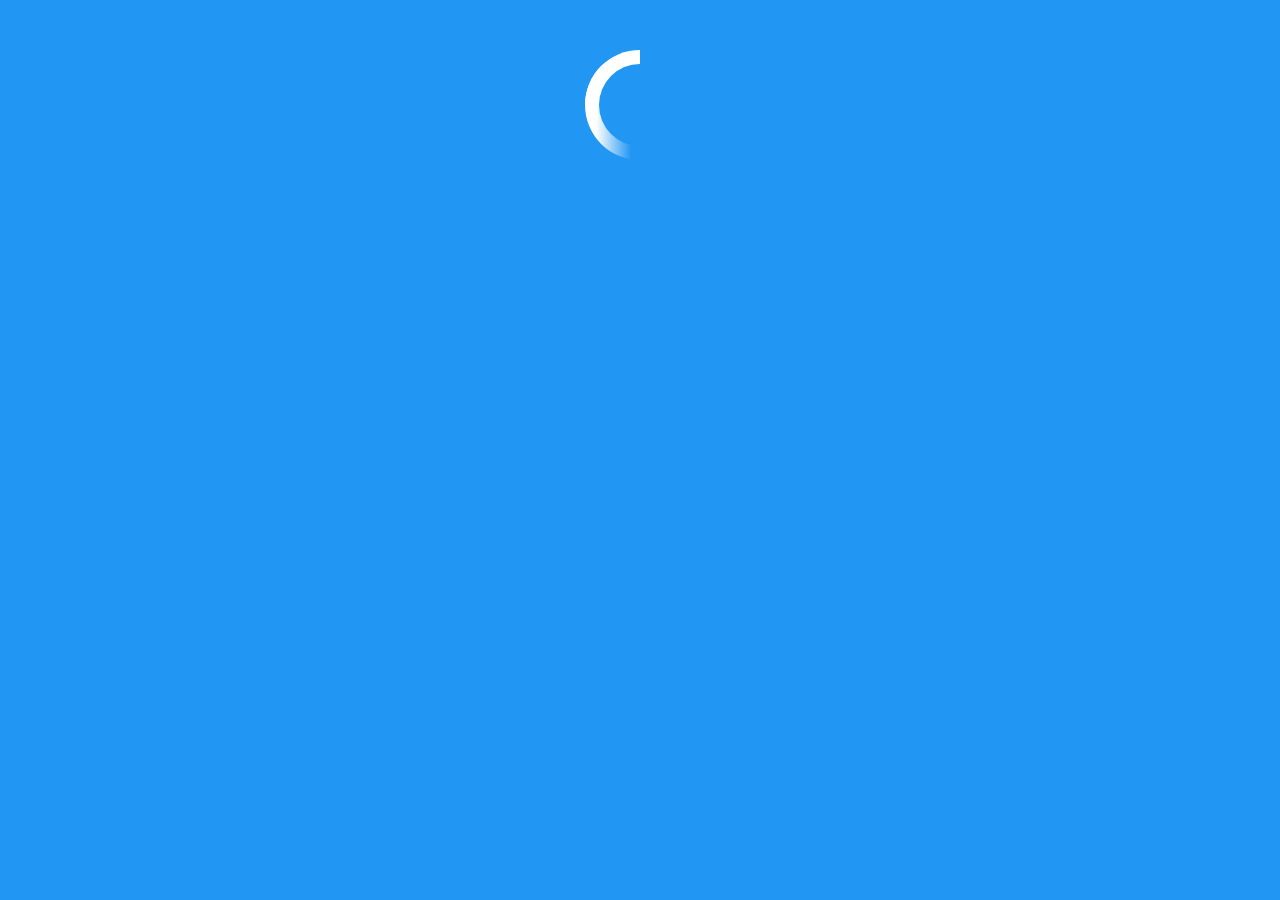
==== commit a3aa7cb2: "Sending requests" ====
--- a/src/main/webapp/index.html
+++ b/src/main/webapp/index.html
@@ -46,8 +46,8 @@
 <script src='assets/js/app.js'></script>
   <script>
     jQuery(window).load(function () {
-      $('.piluku-preloader').addClass('hidden');
-    });
+/*         $('.piluku-preloader').addClass('hidden');
+ */    });
   </script>
 </head>
 <body class="" >
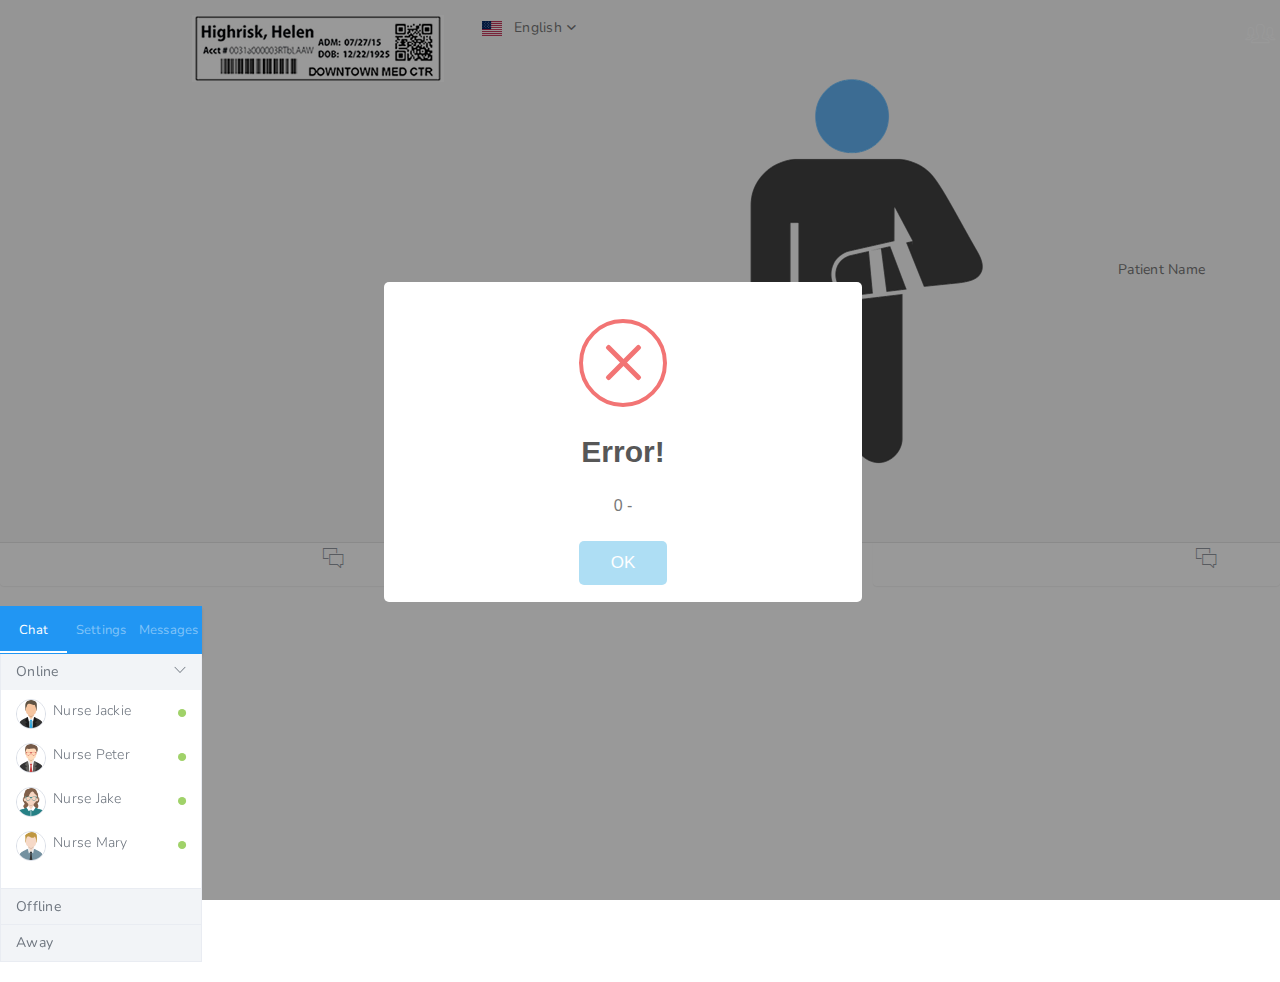
==== commit 9e336a78: "Updated Style.css" ====
--- a/src/main/webapp/index.html
+++ b/src/main/webapp/index.html
@@ -50,7 +50,7 @@
  */    });
   </script>
 </head>
-<body class="" >
+<body class="")>
   <div class="piluku-preloader text-center">
   <!-- <div class="progress">
       <div class="indeterminate"></div>
--- a/src/main/webapp/assets/css/style.css
+++ b/src/main/webapp/assets/css/style.css
@@ -180,7 +180,8 @@
   padding: 0;
   overflow-x: hidden;
   overflow-y: auto;
-  background-color: #e8ebf1;
+  /*background-color: #e8ebf1;*/
+  background-image: url("../images/background-healthcare.png"
   text-rendering: optimizeLegibility;
   text-rendering: geometricPrecision;
   font-smooth: always;
--- a/src/main/webapp/assets/css/override.css
+++ b/src/main/webapp/assets/css/override.css
@@ -34,4 +34,4 @@
 
 .group-answer {
 	padding-top: 10px !important;
-}+}
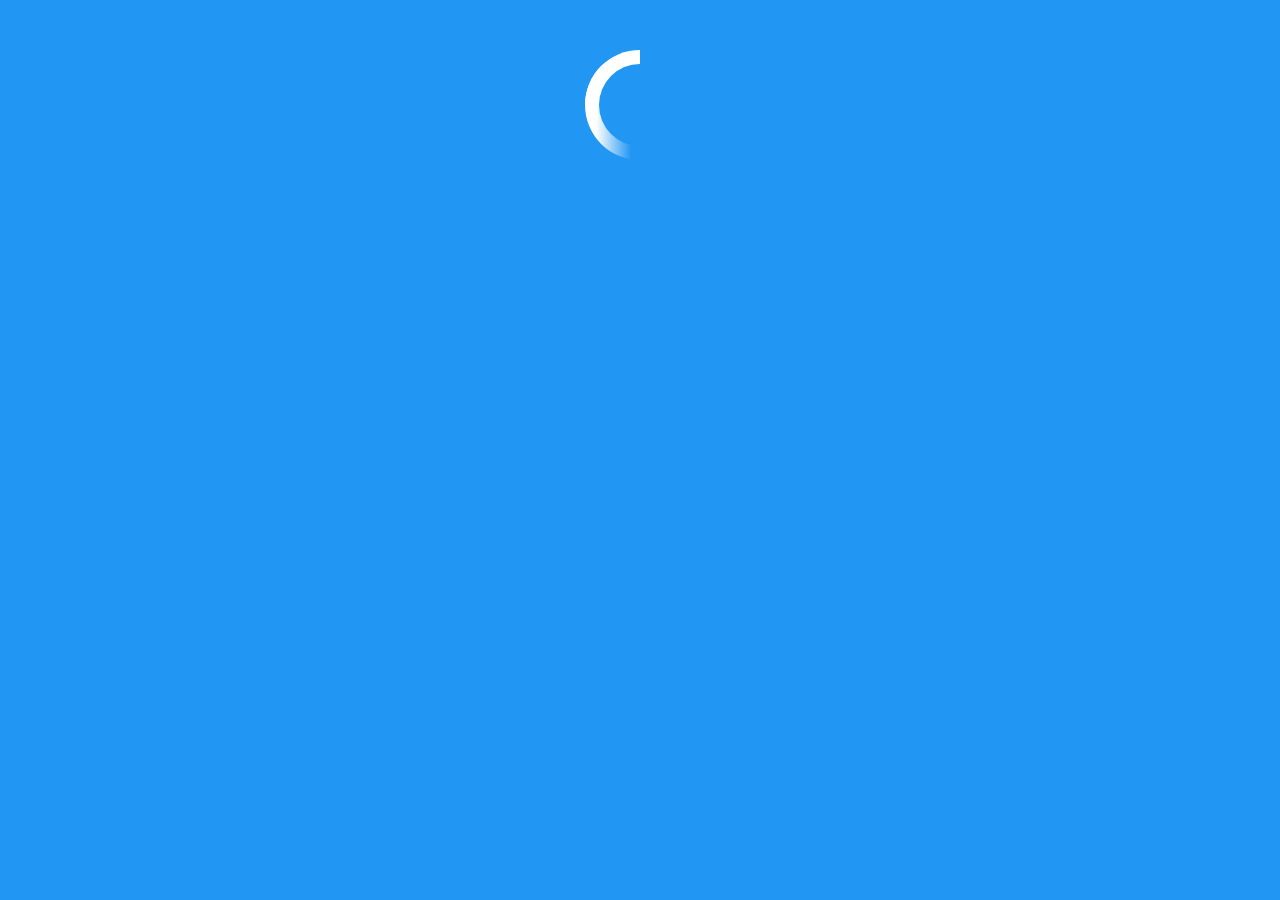
==== commit 016fce74: "Bracelet Move" ====
--- a/src/main/webapp/index.html
+++ b/src/main/webapp/index.html
@@ -145,7 +145,7 @@
 				<li class="piluku-dropdown dropdown ">
 					<!-- @todo Change design here, its bit of odd or not upto usable -->
 
-					<a href="#" class="dropdown-toggle avatar_width" data-toggle="dropdown" role="button" aria-expanded="true"><span class="avatar-holder"><img src="images/patient.png" alt=""></span><span class="avatar_info">Patient Name</span><span class="drop-icon"><!-- <i class="ion ion-chevron-down"></i> --></span></a>
+					<a href="#" class="dropdown-toggle avatar_width" data-toggle="dropdown" role="button" aria-expanded="true"><span class="avatar-holder"><img src="images/patient.png" alt=""></span><span class="avatar_info"><img src="images/patient-bracelet.png" alt=""></span><span class="drop-icon"><!-- <i class="ion ion-chevron-down"></i> --></span></a>
 					<ul class="dropdown-menu dropdown-piluku-menu  animated fadeInUp wow avatar_drop neat_drop dropdown-right animated" data-wow-duration="1500ms" role="menu" style="visibility: visible; animation-duration: 1500ms; -webkit-animation-duration: 1500ms; animation-name: fadeInUp; -webkit-animation-name: fadeInUp;">
 						<li>
 							<a href="profile.html"> <i class="ion-android-settings"></i>Settings</a>
--- a/src/main/webapp/assets/css/style.css
+++ b/src/main/webapp/assets/css/style.css
@@ -180,8 +180,7 @@
   padding: 0;
   overflow-x: hidden;
   overflow-y: auto;
-  /*background-color: #e8ebf1;*/
-  background-image: url("../images/background-healthcare.png"
+  background-color: #324873;
   text-rendering: optimizeLegibility;
   text-rendering: geometricPrecision;
   font-smooth: always;
@@ -457,7 +456,7 @@
 }
 .content {
   margin-left: 266px;
-  background-color: #e8ebf1;
+  background-color: #324873;
   -webkit-transition: all 200ms ease-out;
   /* Android 2.1+, Chrome 1-25, iOS 3.2-6.1, Safari 3.2-6  */
   -moz-transition: all 200ms ease-out;
